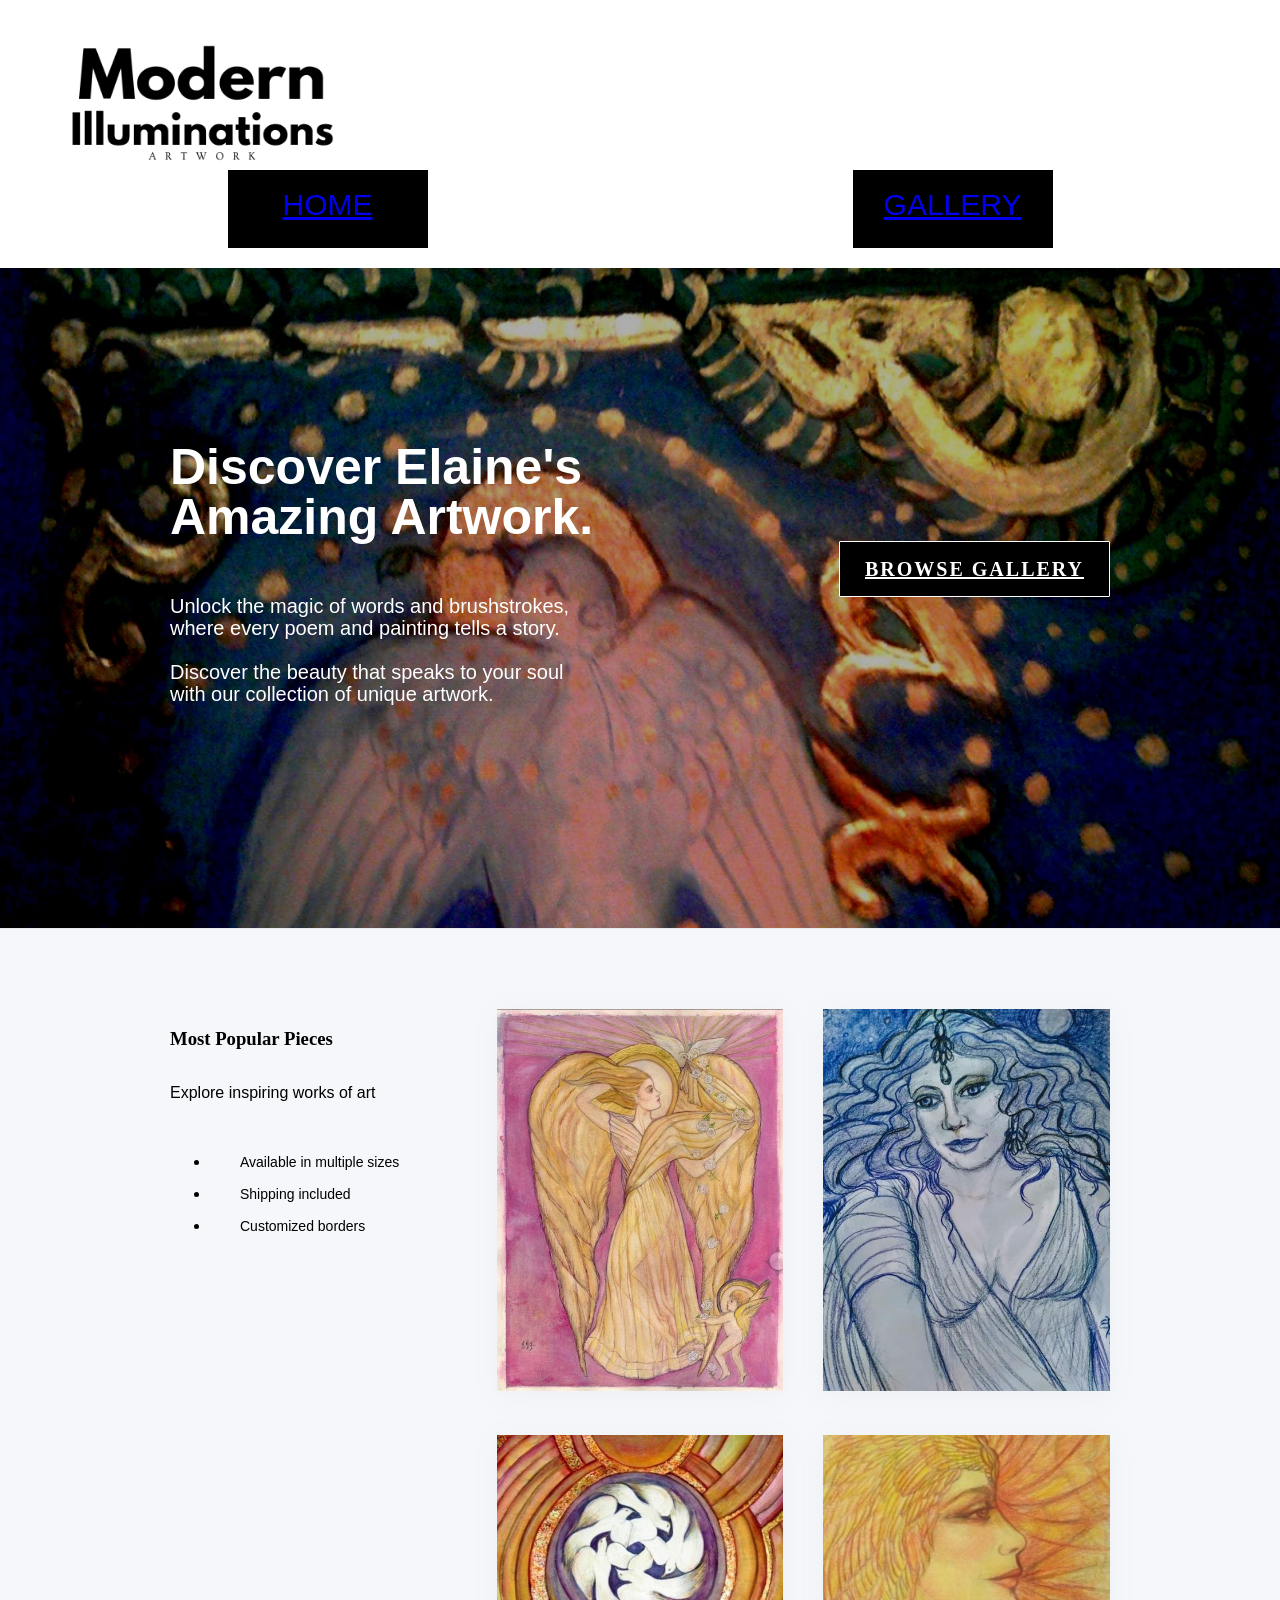
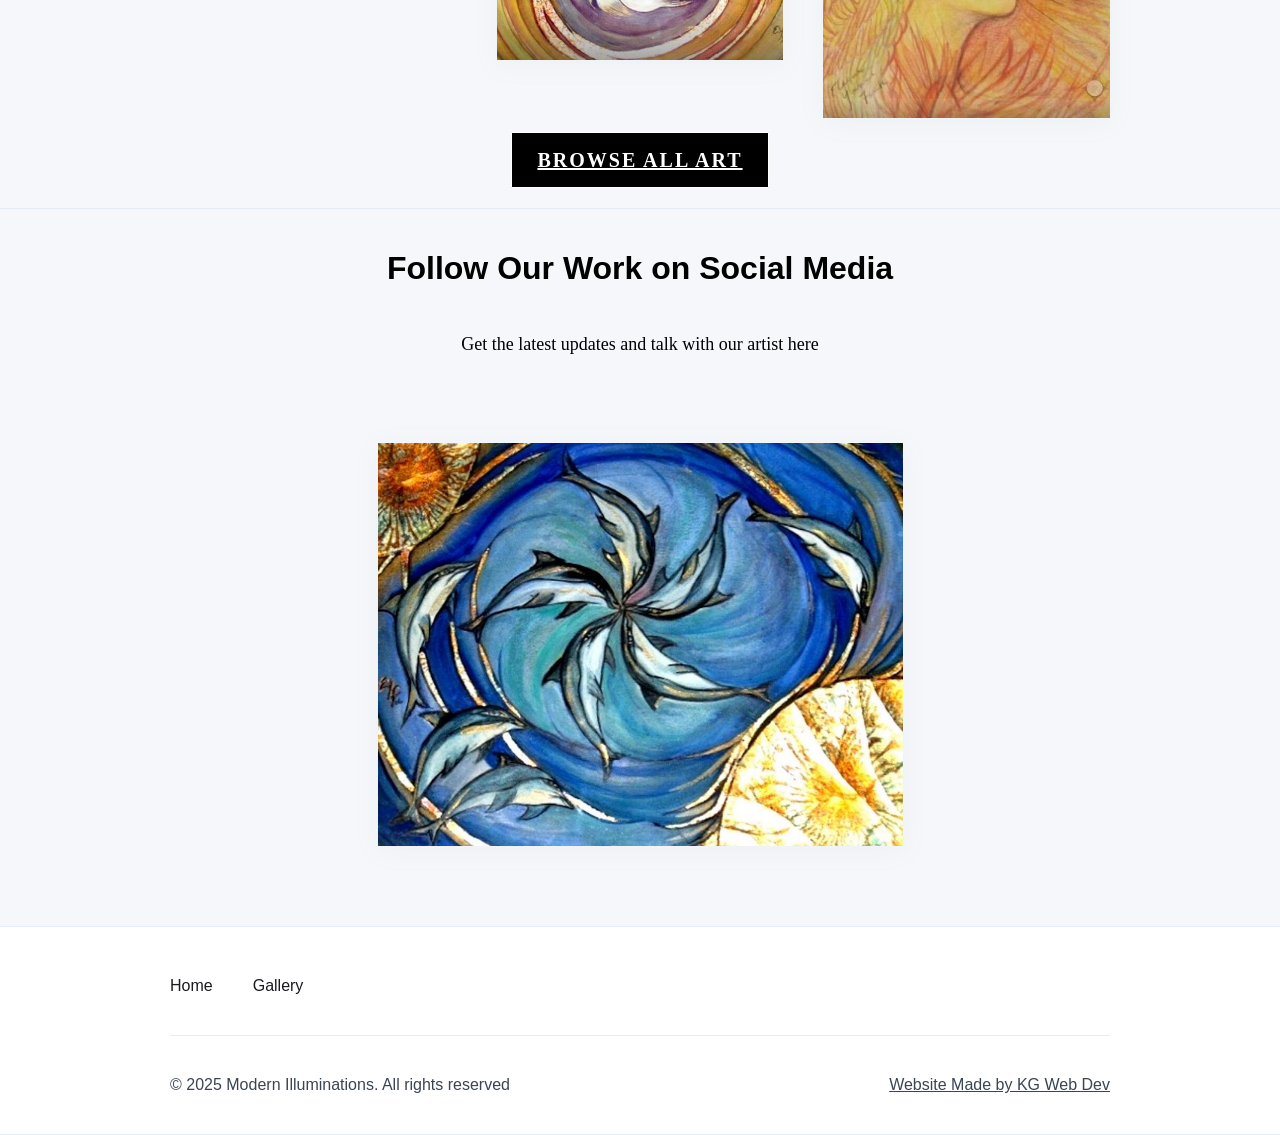
==== index.html @ e6716da7 "Add files via upload" ====
<!DOCTYPE html><!--  This site was created in Webflow. https://webflow.com  --><!--  Last Published: Wed Apr 30 2025 22:15:11 GMT+0000 (Coordinated Universal Time)  -->
<html data-wf-page="679d415a33c037f003a1733e" data-wf-site="679d415a33c037f003a17338">
<head>
  <meta charset="utf-8">
  <title>Modern Illuminations</title>
  <meta content="width=device-width, initial-scale=1" name="viewport">
  <meta content="Webflow" name="generator">
  <link href="css/normalize.css" rel="stylesheet" type="text/css">
  <link href="css/webflow.css" rel="stylesheet" type="text/css">
  <link href="css/modern-illuminations.webflow.css" rel="stylesheet" type="text/css">
  <link href="https://fonts.googleapis.com" rel="preconnect">
  <link href="https://fonts.gstatic.com" rel="preconnect" crossorigin="anonymous">
  <script src="https://ajax.googleapis.com/ajax/libs/webfont/1.6.26/webfont.js" type="text/javascript"></script>
  <script type="text/javascript">WebFont.load({  google: {    families: ["Oswald:200,300,400,500,600,700","Droid Sans:400,700","Bitter:400,700,400italic","PT Serif:400,400italic,700,700italic"]  }});</script>
  <script type="text/javascript">!function(o,c){var n=c.documentElement,t=" w-mod-";n.className+=t+"js",("ontouchstart"in o||o.DocumentTouch&&c instanceof DocumentTouch)&&(n.className+=t+"touch")}(window,document);</script>
  <link href="images/favicon.ico" rel="shortcut icon" type="image/x-icon">
  <link href="images/webclip.png" rel="apple-touch-icon">
</head>
<body>
  <div id="w-node-_6f5e83c8-d17c-0e50-66cd-30a5bbb8ff4d-03a1733e" class="w-layout-layout quick-stack-3 wf-layout-layout">
    <div class="w-layout-cell cell-2">
      <div class="div-block-3"><img width="117" loading="lazy" alt="" src="images/Logo.png" class="image-3"></div>
    </div>
    <div class="w-layout-cell cell-3">
      <a href="index.html" aria-current="page" class="button-2 w-button w--current">HOME</a>
      <a href="gallery.html" class="button-2 w-button">GALLERY</a>
    </div>
    <div class="w-layout-cell cell">
      <a href="https://www.facebook.com/ModernIlluminations/" class="link-block w-inline-block"><img src="https://uploads-ssl.webflow.com/62434fa732124a0fb112aab4/62434fa732124a705912aaeb_facebook%20big%20filled.svg" loading="lazy" width="78" alt="" class="image-55"></a>
      <a href="https://www.instagram.com/elyann32/" class="link-block w-inline-block"><img src="https://uploads-ssl.webflow.com/62434fa732124a0fb112aab4/62434fa732124a61f512aaed_instagram%20big.svg" loading="lazy" width="84" alt="" class="image-56"></a>
    </div>
  </div>
  <section class="hero-heading-left">
    <div class="container">
      <div class="hero-wrapper">
        <div class="hero-split">
          <h1 class="heading-12">Discover Elaine&#x27;s Amazing Artwork.</h1>
          <p class="margin-bottom-24px">Unlock the magic of words and brushstrokes, where every poem and painting tells a story.<br><br>Discover the beauty that speaks to your soul with our collection of unique artwork.</p>
        </div>
        <div class="hero-split">
          <a href="gallery.html" class="button-primary w-button">Browse Gallery</a>
        </div>
      </div>
    </div>
  </section>
  <section class="gallery-overview">
    <div class="container">
      <div class="gallery-wrapper">
        <div id="w-node-_474a9350-3643-f974-a1d4-cfd7fd1e53b4-03a1733e" class="gallery-block">
          <h3 class="heading-10">Most Popular Pieces</h3>
          <p>Explore inspiring works of art</p>
          <div class="gallery-features-block">
            <ul role="list" class="gallery-list w-list-unstyled">
              <li>
                <div class="gallery-feature">Available in multiple sizes</div>
              </li>
              <li>
                <div class="gallery-feature">Shipping included</div>
              </li>
              <li>
                <div class="gallery-feature">Customized borders</div>
              </li>
            </ul>
          </div>
        </div>
        <div id="w-node-_474a9350-3643-f974-a1d4-cfd7fd1e53c6-03a1733e" class="gallery-grid">
          <a href="gallery/angel-illumination.html" class="w-inline-block"><img src="images/angel-illumination.jpg" loading="lazy" id="w-node-_474a9350-3643-f974-a1d4-cfd7fd1e53c7-03a1733e" sizes="(max-width: 479px) 94vw, (max-width: 767px) 45vw, (max-width: 991px) 43vw, 29vw" alt="" srcset="images/angel-illumination-p-500.jpg 500w, images/angel-illumination.jpg 614w" class="gallery-image shadow-two"></a>
          <a href="gallery/birds-of-paradise.html" class="w-inline-block"><img src="images/birds-of-paradise.jpg" loading="lazy" id="w-node-_474a9350-3643-f974-a1d4-cfd7fd1e53c8-03a1733e" sizes="(max-width: 479px) 94vw, (max-width: 767px) 45vw, (max-width: 991px) 43vw, 29vw" alt="" srcset="images/birds-of-paradise-p-500.jpg 500w, images/birds-of-paradise.jpg 768w" class="gallery-image shadow-two"></a>
        </div>
        <div id="w-node-_474a9350-3643-f974-a1d4-cfd7fd1e53cb-03a1733e" class="gallery-grid">
          <a href="gallery/nyx-goddess-of-the-night.html" class="w-inline-block"><img src="images/nyx-goddess-of-the-night.jpg" loading="lazy" id="w-node-_474a9350-3643-f974-a1d4-cfd7fd1e53cc-03a1733e" sizes="(max-width: 479px) 94vw, (max-width: 767px) 45vw, (max-width: 991px) 43vw, 29vw" alt="" srcset="images/nyx-goddess-of-the-night-p-500.jpg 500w, images/nyx-goddess-of-the-night.jpg 576w" class="gallery-image shadow-two"></a>
          <a href="gallery/prismacolor-drawing.html" class="w-inline-block"><img src="images/prismacolor-drawing.jpg" loading="lazy" width="652.5" id="w-node-_474a9350-3643-f974-a1d4-cfd7fd1e53ce-03a1733e" alt="" srcset="images/prismacolor-drawing-p-500.jpg 500w, images/prismacolor-drawing.jpg 768w" sizes="(max-width: 479px) 94vw, (max-width: 767px) 45vw, (max-width: 991px) 43vw, 29vw" class="gallery-image shadow-two"></a>
        </div>
      </div>
    </div>
    <section class="section-6">
      <a href="gallery.html" class="button-primary w-button">Browse All art</a>
    </section>
  </section>
  <section class="hero-stack">
    <div class="container-3">
      <div class="hero-wrapper-two">
        <h1>Follow Our Work on Social Media</h1>
        <p class="margin-bottom-24px-6">Get the latest updates and talk with our artist here</p>
        <div class="div-block-54">
          <a href="https://www.facebook.com/ModernIlluminations/" class="link-block w-inline-block"><img src="https://uploads-ssl.webflow.com/62434fa732124a0fb112aab4/62434fa732124a705912aaeb_facebook%20big%20filled.svg" loading="lazy" width="78" alt="" class="image-55"></a>
          <a href="https://www.instagram.com/elyann32/" class="link-block w-inline-block"><img src="https://uploads-ssl.webflow.com/62434fa732124a0fb112aab4/62434fa732124a61f512aaed_instagram%20big.svg" loading="lazy" width="84" alt="" class="image-56"></a>
        </div><img src="images/dolphin-mandala.jpg" loading="lazy" sizes="(max-width: 479px) 66vw, (max-width: 767px) 67vw, (max-width: 991px) 65vw, 525px" srcset="images/dolphin-mandala-p-500.jpg 500w, images/dolphin-mandala.jpg 700w" alt="" class="hero-image shadow-two">
      </div>
    </div>
  </section>
  <section class="footer-subscribe">
    <div class="container">
      <div class="footer-wrapper-three">
        <div class="footer-block-three">
          <a href="index.html" aria-current="page" class="footer-link-three w--current">Home</a>
          <a href="gallery.html" class="footer-link-three">Gallery</a>
        </div>
        <div class="footer-social-block-three">
          <a href="https://www.facebook.com/ModernIlluminations/" class="footer-social-link-three w-inline-block"><img src="https://uploads-ssl.webflow.com/62434fa732124a0fb112aab4/62434fa732124a705912aaeb_facebook%20big%20filled.svg" loading="lazy" width="40" alt=""></a>
          <a href="https://www.instagram.com/elyann32/" class="footer-social-link-three w-inline-block"><img src="https://uploads-ssl.webflow.com/62434fa732124a0fb112aab4/62434fa732124a61f512aaed_instagram%20big.svg" loading="lazy" width="40" alt=""></a>
        </div>
      </div>
      <div class="footer-divider-two"></div>
      <div class="footer-bottom">
        <div class="footer-copyright">© 2025 Modern Illuminations. All rights reserved</div>
        <div class="footer-legal-block">
          <a href="https://kgwebdev.com/" class="footer-legal-link">Website Made by KG Web Dev</a>
        </div>
      </div>
    </div>
  </section>
  <script src="https://d3e54v103j8qbb.cloudfront.net/js/jquery-3.5.1.min.dc5e7f18c8.js?site=679d415a33c037f003a17338" type="text/javascript" integrity="sha256-9/aliU8dGd2tb6OSsuzixeV4y/faTqgFtohetphbbj0=" crossorigin="anonymous"></script>
  <script src="js/webflow.js" type="text/javascript"></script>
</body>
</html>
---- css/modern-illuminations.webflow.css ----
.w-layout-layout {
  grid-row-gap: 20px;
  grid-column-gap: 20px;
  grid-auto-columns: 1fr;
  justify-content: center;
  padding: 20px;
}

.w-layout-cell {
  flex-direction: column;
  justify-content: flex-start;
  align-items: flex-start;
  display: flex;
}

.div-block-3 {
  width: 100%;
  height: 150px;
}

.quick-stack-3 {
  background-color: #fff;
}

.link-block {
  grid-column-gap: 20px;
  grid-row-gap: 20px;
  justify-content: center;
  align-items: center;
  display: flex;
}

.cell {
  grid-column-gap: 12px;
  grid-row-gap: 12px;
  flex-flow: row;
  grid-template-rows: auto auto;
  grid-template-columns: 1fr 1fr;
  grid-auto-columns: 1fr;
  justify-content: center;
  align-items: center;
  display: flex;
}

.cell-3 {
  grid-column-gap: 10px;
  grid-row-gap: 10px;
  flex-flow: row;
  justify-content: space-around;
  align-items: center;
}

.button-2 {
  text-align: center;
  background-color: #000;
  width: 200px;
  height: 60px;
  padding-top: 18px;
  font-family: Oswald, sans-serif;
  font-size: 30px;
}

.image-3 {
  width: 350px;
}

.heading-8 {
  color: #000;
  padding-bottom: 5px;
  font-size: 25px;
  line-height: 25px;
  text-decoration: none;
}

.button {
  background-color: #7d94a8;
}

.button.w--current {
  text-align: center;
  background-color: #000;
  width: 200px;
  height: 60px;
  padding-top: 18px;
  font-family: Oswald, sans-serif;
  font-size: 30px;
}

.cell-2 {
  justify-content: flex-start;
  align-items: center;
}

.image-2 {
  width: 40px;
  height: 40px;
}

.footer-subscribe {
  border-bottom: 1px solid #e4ebf3;
  padding: 50px 30px 40px;
  position: relative;
}

.container {
  width: 100%;
  max-width: 940px;
  margin-left: auto;
  margin-right: auto;
}

.footer-form-two {
  background-color: #f5f7fa;
  margin-bottom: 40px;
  padding: 64px;
}

.footer-form-container-two {
  justify-content: space-between;
  align-items: center;
  display: flex;
}

.footer-form-title {
  font-size: 24px;
  line-height: 32px;
}

.footer-form-block-two {
  justify-content: flex-end;
  align-items: center;
  display: flex;
  position: relative;
}

.footer-form-input {
  border: 1px #000;
  width: 460px;
  height: 48px;
  margin-bottom: 0;
  padding: 12px 180px 12px 20px;
}

.footer-form-input::placeholder {
  color: #1a1b1fcc;
}

.button-primary {
  color: #fff;
  letter-spacing: 2px;
  text-transform: uppercase;
  background-color: #000;
  border: 1px solid #fff;
  border-radius: 1px;
  padding: 12px 25px;
  font-family: Palatino Linotype, Book Antiqua, Palatino, serif;
  font-size: 20px;
  font-weight: 700;
  line-height: 30px;
  transition: all .2s;
}

.button-primary:hover {
  color: #fff;
  background-color: #32343a;
}

.button-primary:active {
  background-color: #43464d;
}

.button-primary.footer-form-button {
  padding: 8px 18px;
  position: absolute;
  right: 8px;
}

.footer-wrapper-three {
  justify-content: space-between;
  align-items: center;
  display: flex;
}

.footer-block-three {
  justify-content: flex-start;
  align-items: center;
  margin-left: -20px;
  margin-right: -20px;
  display: flex;
}

.footer-link-three {
  color: #1a1b1f;
  margin-left: 20px;
  margin-right: 20px;
  text-decoration: none;
}

.footer-link-three:hover {
  color: #1a1b1fbf;
}

.footer-social-block-three {
  justify-content: flex-start;
  align-items: center;
  margin-left: -32px;
  display: flex;
}

.footer-social-link-three {
  margin-left: 32px;
}

.footer-divider-two {
  background-color: #e4ebf3;
  width: 100%;
  height: 1px;
  margin-top: 40px;
  margin-bottom: 40px;
}

.footer-bottom {
  justify-content: space-between;
  align-items: center;
  display: flex;
}

.footer-copyright {
  color: #3a4554;
}

.footer-legal-block {
  justify-content: flex-start;
  align-items: center;
  display: flex;
}

.footer-legal-link {
  color: #3a4554;
  margin-left: 24px;
}

.footer-legal-link:hover {
  color: #3a4554;
}

.hero-heading-left {
  -webkit-text-fill-color: inherit;
  background-color: #f5f7fa;
  background-image: url('../images/cover-2.jpg');
  background-position: 100% 0;
  background-size: cover;
  background-clip: border-box;
  border-bottom: 1px solid #e4ebf3;
  height: 500px;
  padding: 80px 30px;
  position: relative;
}

.hero-wrapper {
  justify-content: space-between;
  align-items: center;
  padding-top: 60px;
  display: flex;
}

.hero-split {
  flex-direction: column;
  justify-content: flex-start;
  align-items: flex-start;
  max-width: 46%;
  display: flex;
}

.margin-bottom-24px {
  color: #fff;
  margin-bottom: 24px;
  font-family: Droid Sans, sans-serif;
  font-size: 20px;
  font-weight: 400;
  line-height: 22px;
}

.shadow-two {
  box-shadow: 0 4px 24px #96a3b514;
}

.gallery-overview {
  background-color: #f5f7fa;
  border-bottom: 1px solid #e4ebf3;
  padding: 80px 30px 20px;
  position: relative;
}

.gallery-wrapper {
  grid-column-gap: 40px;
  grid-row-gap: 40px;
  grid-template-rows: auto;
  grid-template-columns: 1fr 1fr 1fr;
  grid-auto-columns: 1fr;
  align-items: start;
  display: grid;
}

.gallery-block {
  flex-direction: column;
  justify-content: flex-start;
  align-items: flex-start;
  display: flex;
}

.gallery-features-block {
  margin-top: 16px;
  margin-bottom: 24px;
}

.gallery-feature {
  background-image: url('../images/');
  background-position: 0%;
  background-repeat: no-repeat;
  background-size: 20px;
  margin-bottom: 8px;
  padding-left: 30px;
  font-size: 14px;
  line-height: 24px;
}

.gallery-grid {
  grid-row-gap: 40px;
  grid-template-rows: auto auto;
  grid-template-columns: 1fr;
  grid-auto-columns: 1fr;
  display: grid;
}

.gallery-image {
  width: 100%;
}

.nav-button-wrapper {
  margin-left: 120px;
}

.hero-wrapper-3 {
  justify-content: space-between;
  align-items: flex-start;
  display: flex;
}

.margin-bottom-24px-5 {
  margin-bottom: 24px;
  font-size: 17px;
  line-height: 21px;
}

.hero-split-3 {
  flex-direction: column;
  justify-content: flex-start;
  align-items: flex-start;
  max-width: 46%;
  display: flex;
}

.button-primary-3 {
  color: #fff;
  letter-spacing: 2px;
  text-transform: uppercase;
  background-color: #1a1b1f;
  padding: 12px 25px;
  font-size: 12px;
  line-height: 20px;
  transition: all .2s;
}

.button-primary-3:hover {
  color: #fff;
  background-color: #32343a;
}

.button-primary-3:active {
  background-color: #43464d;
}

.centered-heading {
  text-align: center;
  margin-bottom: 16px;
}

.centered-heading.margin-bottom-32px {
  margin-top: 0;
  margin-bottom: 32px;
  font-family: system-ui, -apple-system, BlinkMacSystemFont, Segoe UI, Roboto, Oxygen, Ubuntu, Cantarell, Fira Sans, Droid Sans, Helvetica Neue, sans-serif;
  font-size: 40px;
  font-weight: 700;
  line-height: 40px;
}

.navbar-no-shadow-container {
  z-index: 5;
  background-color: #0000;
  width: 100%;
  max-width: 1140px;
  margin-left: auto;
  margin-right: auto;
  padding: 20px;
}

.image-54 {
  padding-right: 15px;
}

.container-2 {
  width: 100%;
  max-width: 940px;
  margin-left: auto;
  margin-right: auto;
}

.hero-heading-left-2 {
  background-color: #f5f7fa;
  border-bottom: 1px solid #e4ebf3;
  padding: 60px 30px 140px;
  position: relative;
}

.hero-split-2 {
  text-align: left;
  flex-direction: column;
  justify-content: center;
  align-items: flex-start;
  max-width: 46%;
  display: flex;
}

.footer-dark {
  color: #fff;
  background-color: #000;
  background-image: url('../images/obsidian.png');
  background-position: 0 0;
  background-size: auto;
  border-bottom: 1px solid #e4ebf3;
  padding: 50px 30px 15px;
  position: relative;
}

.slider {
  width: 530px;
}

.footer-content {
  grid-column-gap: 70px;
  grid-row-gap: 40px;
  grid-template-rows: auto;
  grid-template-columns: auto auto 1fr;
  grid-auto-columns: 1fr;
  display: grid;
}

.section-5 {
  position: static;
}

.div-block-53 {
  grid-column-gap: 5px;
  grid-row-gap: 5px;
  display: flex;
}

.heading-5 {
  font-family: Bitter, serif;
}

.footer-wrapper {
  justify-content: space-between;
  align-items: flex-start;
  max-width: 1100px;
  margin-left: auto;
  margin-right: auto;
  display: flex;
}

.footer-block {
  grid-column-gap: 0px;
  grid-row-gap: 0px;
  color: #fff;
  flex-direction: column;
  justify-content: flex-start;
  align-items: flex-start;
  padding-left: 20px;
  display: flex;
}

.image-52 {
  width: 60px;
}

.section-2 {
  grid-column-gap: 80px;
  grid-row-gap: 80px;
  justify-content: center;
  align-items: center;
  margin-top: 0;
  padding-top: 40px;
  padding-bottom: 20px;
  display: flex;
}

.container-regular {
  width: 100%;
  max-width: 1260px;
  min-height: 30px;
  margin-left: auto;
  margin-right: auto;
}

.footer-copyright-center {
  text-align: center;
  font-size: 14px;
  line-height: 16px;
}

.margin-bottom-24px-2 {
  margin-bottom: 24px;
  padding-top: 40px;
  font-size: 16px;
  line-height: 22px;
}

.navbar-wrapper {
  justify-content: space-between;
  align-items: center;
  display: flex;
}

.hero-heading-center {
  background-color: #f1eded;
  border-bottom: 1px solid #e4ebf3;
  padding: 28px 30px 20px;
  position: relative;
}

.nav-menu {
  grid-column-gap: 38px;
  grid-row-gap: 38px;
  flex-flow: row;
  justify-content: space-between;
  align-items: center;
  margin-bottom: 0;
  padding-bottom: 0;
  padding-left: 0;
  display: flex;
}

.nav-link {
  color: #1a1b1f;
  text-align: left;
  letter-spacing: .25px;
  margin-left: 5px;
  margin-right: 5px;
  padding: 5px 10px;
  font-size: 20px;
  line-height: 20px;
  text-decoration: none;
}

.nav-link:hover {
  color: #1a1b1fbf;
}

.nav-link:focus-visible, .nav-link[data-wf-focus-visible] {
  outline-offset: 0px;
  color: #0050bd;
  border-radius: 4px;
  outline: 2px solid #0050bd;
}

.title-small {
  letter-spacing: 1px;
  text-transform: uppercase;
  margin-bottom: 12px;
  font-size: 14px;
  font-weight: 700;
  line-height: 16px;
}

.footer-divider {
  background-color: #e4ebf3;
  width: 100%;
  height: 1px;
  margin-top: 70px;
  margin-bottom: 15px;
}

.shadow-two-3 {
  box-shadow: 0 4px 24px #96a3b514;
}

.button-primary-2 {
  color: #fff;
  text-align: center;
  letter-spacing: 2px;
  text-transform: uppercase;
  background-color: #1a1b1f;
  width: 240px;
  padding: 12px 25px;
  font-family: PT Serif, serif;
  font-size: 14px;
  font-weight: 700;
  line-height: 20px;
  transition: all .2s;
}

.button-primary-2:hover {
  color: #fff;
  background-color: #32343a;
}

.button-primary-2:active {
  background-color: #43464d;
}

.image {
  width: 100%;
  height: 100%;
}

.footer-link {
  color: #fff;
  margin-top: 12px;
  margin-bottom: 6px;
  font-size: 14px;
  line-height: 16px;
  text-decoration: underline;
}

.footer-link:hover {
  color: #1a1b1fbf;
}

.image-55, .image-56 {
  width: 70px;
}

.hero-stack {
  background-color: #f5f7fa;
  border-bottom: 1px solid #e4ebf3;
  padding: 20px 30px 80px;
  position: relative;
}

.container-3 {
  width: 100%;
  max-width: 940px;
  margin-left: auto;
  margin-right: auto;
}

.hero-wrapper-two {
  grid-column-gap: 7px;
  grid-row-gap: 7px;
  text-align: center;
  flex-direction: column;
  justify-content: flex-start;
  align-items: center;
  max-width: 750px;
  margin-left: auto;
  margin-right: auto;
  display: flex;
}

.margin-bottom-24px-6 {
  margin-bottom: 24px;
  font-family: Bitter, serif;
  font-size: 18px;
}

.button-primary-4 {
  color: #fff;
  letter-spacing: 2px;
  text-transform: uppercase;
  background-color: #1a1b1f;
  padding: 12px 25px;
  font-size: 12px;
  line-height: 20px;
  transition: all .2s;
}

.button-primary-4:hover {
  color: #fff;
  background-color: #32343a;
}

.button-primary-4:active {
  background-color: #43464d;
}

.hero-image {
  width: 100%;
  margin-top: 50px;
}

.hero-image.shadow-two {
  width: 70%;
}

.div-block-54 {
  grid-column-gap: 40px;
  grid-row-gap: 40px;
  display: flex;
}

.gallery-overview-2 {
  background-color: #f5f7fa;
  border-bottom: 1px solid #e4ebf3;
  padding: 80px 30px;
  position: relative;
}

.gallery-wrapper-2 {
  grid-column-gap: 40px;
  grid-row-gap: 40px;
  grid-template-rows: auto;
  grid-template-columns: 1fr 1fr 1fr;
  grid-auto-columns: 1fr;
  align-items: start;
  display: grid;
}

.gallery-block-2 {
  flex-direction: column;
  justify-content: flex-start;
  align-items: flex-start;
  display: flex;
}

.gallery-features-block-2 {
  margin-top: 16px;
  margin-bottom: 24px;
}

.gallery-feature-2 {
  background-image: url('../images/');
  background-position: 0%;
  background-repeat: no-repeat;
  background-size: 20px;
  margin-bottom: 8px;
  padding-left: 30px;
  font-size: 14px;
  line-height: 24px;
}

.gallery-grid-2 {
  grid-row-gap: 40px;
  grid-template-rows: auto auto;
  grid-template-columns: 1fr;
  grid-auto-columns: 1fr;
  display: grid;
}

.gallery-image-2 {
  width: 100%;
}

.heading-9 {
  text-align: center;
  background-color: #f5f7fa;
  margin-top: 20px;
  margin-bottom: 0;
  padding-top: 20px;
  font-family: Bitter, serif;
}

.heading-10 {
  font-family: Palatino Linotype, Book Antiqua, Palatino, serif;
  font-weight: 700;
}

.heading-11 {
  outline-offset: 0px;
  color: #000;
  text-align: center;
  text-transform: none;
  border: 1px #000;
  outline: 3px #000;
  margin-top: 0;
  margin-bottom: 0;
  font-family: Bitter, serif;
  font-size: 24px;
  font-style: normal;
  font-weight: 400;
  text-decoration: none;
}

.link-block-2 {
  color: #000;
  text-decoration: none;
}

.link-block-3, .link-block-4, .link-block-5, .link-block-6, .link-block-7, .link-block-8, .link-block-9, .link-block-10, .link-block-11 {
  text-decoration: none;
}

.margin-bottom-24px-7 {
  margin-bottom: 24px;
}

.heading-12 {
  color: #fff;
  font-size: 50px;
  line-height: 50px;
}

.section-6 {
  justify-content: center;
  align-items: center;
  margin-top: 10px;
  display: flex;
}

@media screen and (max-width: 991px) {
  .div-block-3 {
    width: 100%;
    height: 80px;
  }

  .link-block {
    grid-column-gap: 2px;
    grid-row-gap: 2px;
  }

  .cell-3 {
    grid-column-gap: 24px;
    grid-row-gap: 24px;
  }

  .button-2 {
    width: 150px;
    height: 40px;
    padding-top: 10px;
    font-size: 20px;
  }

  .image-3 {
    width: 100%;
  }

  .heading-8 {
    font-size: 15px;
    line-height: 15px;
  }

  .button.w--current {
    width: 150px;
    height: 40px;
    padding-top: 10px;
    font-size: 20px;
  }

  .image-2 {
    width: 35px;
    height: 35px;
  }

  .container {
    max-width: 728px;
  }

  .footer-form-two {
    padding: 40px;
  }

  .footer-form-title {
    margin-right: 15px;
  }

  .footer-form-input {
    width: 400px;
    padding-right: 180px;
  }

  .footer-wrapper-three {
    flex-direction: column;
    justify-content: flex-start;
    align-items: flex-start;
  }

  .footer-social-block-three {
    margin-top: 40px;
  }

  .hero-wrapper {
    flex-direction: column;
    justify-content: flex-start;
    align-items: flex-start;
    margin-bottom: -40px;
  }

  .hero-split {
    max-width: 100%;
    margin-bottom: 40px;
  }

  .gallery-wrapper {
    grid-template-columns: 1fr 1fr;
  }

  .nav-button-wrapper {
    width: 100%;
    margin-left: 0;
  }

  .hero-wrapper-3 {
    flex-direction: column;
    justify-content: flex-start;
    align-items: flex-start;
    margin-bottom: -40px;
  }

  .hero-split-3 {
    max-width: 100%;
    margin-bottom: 40px;
  }

  .container-2 {
    max-width: 728px;
  }

  .hero-split-2 {
    max-width: 100%;
    margin-bottom: 40px;
  }

  .footer-content {
    grid-column-gap: 60px;
  }

  .nav-menu {
    background-color: #fff;
    flex-wrap: wrap;
    justify-content: space-around;
    align-items: center;
    padding-left: 0;
    display: flex;
  }

  .nav-menu-wrapper {
    background-color: #0000;
  }

  .menu-button {
    padding: 12px;
  }

  .menu-button.w--open {
    color: #fff;
    background-color: #a6b1bf;
  }

  .nav-link {
    padding-left: 5px;
    padding-right: 5px;
  }

  .image-55, .image-56 {
    width: 50px;
  }

  .container-3 {
    max-width: 728px;
  }

  .gallery-wrapper-2 {
    grid-template-columns: 1fr 1fr;
  }
}

@media screen and (max-width: 767px) {
  .button-2 {
    width: 100px;
    height: 35px;
    padding-top: 8px;
    font-size: 16px;
  }

  .heading-8 {
    font-size: 14px;
  }

  .button.w--current {
    width: 100px;
    height: 35px;
    padding-top: 8px;
    font-size: 16px;
  }

  .image-2 {
    width: 30px;
    height: 30px;
  }

  .footer-subscribe {
    padding-left: 15px;
    padding-right: 15px;
  }

  .footer-form-container-two {
    flex-direction: column;
    justify-content: flex-start;
    align-items: flex-start;
  }

  .footer-form-title {
    margin-right: 0;
  }

  .footer-form-block-two {
    width: 100%;
    margin-top: 20px;
  }

  .footer-form-input {
    width: 100%;
  }

  .footer-block-three {
    flex-flow: column wrap;
    justify-content: flex-start;
    align-items: flex-start;
  }

  .footer-link-three {
    margin-bottom: 10px;
  }

  .footer-social-block-three {
    margin-top: 10px;
  }

  .footer-bottom {
    flex-direction: column;
    justify-content: flex-start;
    align-items: flex-start;
  }

  .footer-copyright {
    font-size: 14px;
    line-height: 20px;
  }

  .footer-legal-block {
    margin-top: 15px;
    margin-left: -24px;
  }

  .footer-legal-link {
    font-size: 14px;
    line-height: 20px;
  }

  .hero-heading-left, .gallery-overview, .hero-heading-left-2 {
    padding: 60px 15px;
  }

  .navbar-brand {
    padding-left: 0;
  }

  .footer-dark {
    padding-left: 15px;
    padding-right: 15px;
  }

  .footer-content {
    grid-template-columns: 1fr;
    margin-top: 40px;
  }

  .footer-wrapper {
    text-align: left;
    flex-direction: column;
    align-items: center;
  }

  .footer-block {
    align-items: center;
  }

  .hero-heading-center {
    padding: 60px 15px;
  }

  .nav-menu {
    flex-direction: column;
    padding-bottom: 30px;
    padding-left: 0;
  }

  .nav-link {
    padding-top: 10px;
    padding-bottom: 10px;
    display: inline-block;
  }

  .footer-divider {
    margin-top: 60px;
  }

  .footer-link:hover {
    color: #1a1b1fbf;
  }

  .mobile-margin-top-10 {
    margin-top: 10px;
  }

  .image-55, .image-56 {
    width: 35px;
  }

  .hero-stack, .gallery-overview-2 {
    padding: 60px 15px;
  }
}

@media screen and (max-width: 479px) {
  .div-block-3 {
    width: 70px;
    height: 50px;
  }

  .quick-stack-3 {
    grid-column-gap: 8px;
    grid-row-gap: 8px;
  }

  .cell-3 {
    grid-column-gap: 7px;
    grid-row-gap: 7px;
  }

  .button-2 {
    width: 60px;
    height: 30px;
    padding-top: 5px;
    padding-left: 0;
    padding-right: 0;
    font-size: 11px;
  }

  .image-3 {
    min-width: 55px;
  }

  .heading-8 {
    font-size: 10px;
    line-height: 12px;
  }

  .button.w--current {
    width: 60px;
    padding-left: 0;
    padding-right: 0;
    font-size: 11px;
  }

  .cell-2 {
    justify-content: center;
    align-items: center;
  }

  .image-2 {
    width: 25px;
    height: 25px;
  }

  .container {
    max-width: none;
  }

  .footer-form-two {
    padding: 20px;
  }

  .footer-form-block-two {
    flex-direction: column;
    justify-content: flex-start;
    align-items: flex-start;
  }

  .footer-form-input {
    margin-bottom: 10px;
    padding-right: 20px;
  }

  .button-primary.footer-form-button {
    position: relative;
    right: 0;
  }

  .footer-bottom {
    flex-direction: column;
    justify-content: flex-start;
    align-items: flex-start;
  }

  .gallery-wrapper {
    grid-template-columns: 1fr;
  }

  .nav-button-wrapper {
    width: auto;
  }

  .centered-heading {
    margin-bottom: 24px;
  }

  .centered-heading.margin-bottom-32px {
    margin-top: -45px;
    line-height: 60px;
  }

  .container-2 {
    max-width: none;
  }

  .hero-split-2 {
    margin-bottom: 20px;
  }

  .slider {
    width: 100%;
    height: 300px;
  }

  .section-2 {
    grid-column-gap: 0px;
    grid-row-gap: 0px;
  }

  .margin-bottom-24px-2 {
    padding-top: 0;
  }

  .nav-menu {
    flex-direction: column;
  }

  .button-primary-2 {
    border: 1px solid #fff;
    border-radius: 2px;
  }

  .image-55, .image-56 {
    width: 25px;
  }

  .container-3 {
    max-width: none;
  }

  .gallery-wrapper-2 {
    grid-template-columns: 1fr;
  }
}

#w-node-_6f5e83c8-d17c-0e50-66cd-30a5bbb8ff4d-03a1733e {
  grid-template-rows: auto;
  grid-template-columns: 1fr 1fr 1fr;
}

#w-node-_474a9350-3643-f974-a1d4-cfd7fd1e53b4-03a1733e, #w-node-_474a9350-3643-f974-a1d4-cfd7fd1e53c6-03a1733e, #w-node-_474a9350-3643-f974-a1d4-cfd7fd1e53c7-03a1733e, #w-node-_474a9350-3643-f974-a1d4-cfd7fd1e53c8-03a1733e, #w-node-_474a9350-3643-f974-a1d4-cfd7fd1e53cb-03a1733e, #w-node-_474a9350-3643-f974-a1d4-cfd7fd1e53cc-03a1733e, #w-node-_474a9350-3643-f974-a1d4-cfd7fd1e53ce-03a1733e {
  grid-area: span 1 / span 1 / span 1 / span 1;
}

#w-node-_181339e2-6674-f2f0-fe5e-adaaea52c80a-c1030882 {
  grid-template-rows: auto;
  grid-template-columns: 1fr 1fr 1fr;
}

#w-node-_6bab2d2f-9a87-96aa-9ff0-c4c6b9ea545d-c1030882, #w-node-_6bab2d2f-9a87-96aa-9ff0-c4c6b9ea546f-c1030882, #w-node-_6bab2d2f-9a87-96aa-9ff0-c4c6b9ea5470-c1030882, #w-node-_44e2581d-65ae-21ec-3301-9c4c3680d209-c1030882, #w-node-b36da6e1-42f1-380c-30e3-9f6f62b7ecc7-c1030882, #w-node-_0faacead-725a-99bb-0405-a01c86b39c56-c1030882, #w-node-_6c9ea131-7a5d-78bd-aba6-e8e92404c2fc-c1030882, #w-node-_6bab2d2f-9a87-96aa-9ff0-c4c6b9ea5474-c1030882, #w-node-_901c94dc-838b-98a2-5498-364384e09362-c1030882, #w-node-ffd114fb-c5ac-a43b-0005-3e7fe103b614-c1030882, #w-node-e69cb1b2-c0c2-6993-bab5-4e574f79b548-c1030882, #w-node-d17bf98b-0c58-3d94-35bd-062cd5742460-c1030882, #w-node-ebd74f09-b32f-ea29-4203-348b823e40d7-c1030882 {
  grid-area: span 1 / span 1 / span 1 / span 1;
}

#w-node-d66f37de-f495-6f1f-bb50-61bcca40da9f-b0fab592, #w-node-d66f37de-f495-6f1f-bb50-61bcca40da9f-a6c1663f, #w-node-d66f37de-f495-6f1f-bb50-61bcca40da9f-48195f12, #w-node-d66f37de-f495-6f1f-bb50-61bcca40da9f-49d85938, #w-node-d66f37de-f495-6f1f-bb50-61bcca40da9f-05d033b9, #w-node-d66f37de-f495-6f1f-bb50-61bcca40da9f-481af6aa, #w-node-d66f37de-f495-6f1f-bb50-61bcca40da9f-b2db90e8, #w-node-d66f37de-f495-6f1f-bb50-61bcca40da9f-b2dbf1a8, #w-node-d66f37de-f495-6f1f-bb50-61bcca40da9f-402a4b7a, #w-node-d66f37de-f495-6f1f-bb50-61bcca40da9f-28496390, #w-node-d66f37de-f495-6f1f-bb50-61bcca40da9f-5ded52b4 {
  grid-template-rows: auto;
  grid-template-columns: 1fr 1fr 1fr;
}

@media screen and (max-width: 991px) {
  #w-node-_474a9350-3643-f974-a1d4-cfd7fd1e53b4-03a1733e, #w-node-_6bab2d2f-9a87-96aa-9ff0-c4c6b9ea545d-c1030882 {
    grid-area: span 1 / span 2 / span 1 / span 2;
  }
}

@media screen and (max-width: 479px) {
  #w-node-_6f5e83c8-d17c-0e50-66cd-30a5bbb8ff4d-03a1733e {
    grid-template-rows: auto;
    grid-template-columns: 1fr 1fr 1fr;
  }

  #w-node-_474a9350-3643-f974-a1d4-cfd7fd1e53b4-03a1733e {
    grid-area: span 1 / span 1 / span 1 / span 1;
  }

  #w-node-_181339e2-6674-f2f0-fe5e-adaaea52c80a-c1030882 {
    grid-template-rows: auto;
    grid-template-columns: 1fr 1fr 1fr;
  }

  #w-node-_6bab2d2f-9a87-96aa-9ff0-c4c6b9ea545d-c1030882 {
    grid-area: span 1 / span 1 / span 1 / span 1;
  }

  #w-node-d66f37de-f495-6f1f-bb50-61bcca40da9f-b0fab592, #w-node-d66f37de-f495-6f1f-bb50-61bcca40da9f-a6c1663f, #w-node-d66f37de-f495-6f1f-bb50-61bcca40da9f-48195f12, #w-node-d66f37de-f495-6f1f-bb50-61bcca40da9f-49d85938, #w-node-d66f37de-f495-6f1f-bb50-61bcca40da9f-05d033b9, #w-node-d66f37de-f495-6f1f-bb50-61bcca40da9f-481af6aa, #w-node-d66f37de-f495-6f1f-bb50-61bcca40da9f-b2db90e8, #w-node-d66f37de-f495-6f1f-bb50-61bcca40da9f-b2dbf1a8, #w-node-d66f37de-f495-6f1f-bb50-61bcca40da9f-402a4b7a, #w-node-d66f37de-f495-6f1f-bb50-61bcca40da9f-28496390, #w-node-d66f37de-f495-6f1f-bb50-61bcca40da9f-5ded52b4 {
    grid-template-rows: auto;
    grid-template-columns: 1fr 1fr 1fr;
  }
}
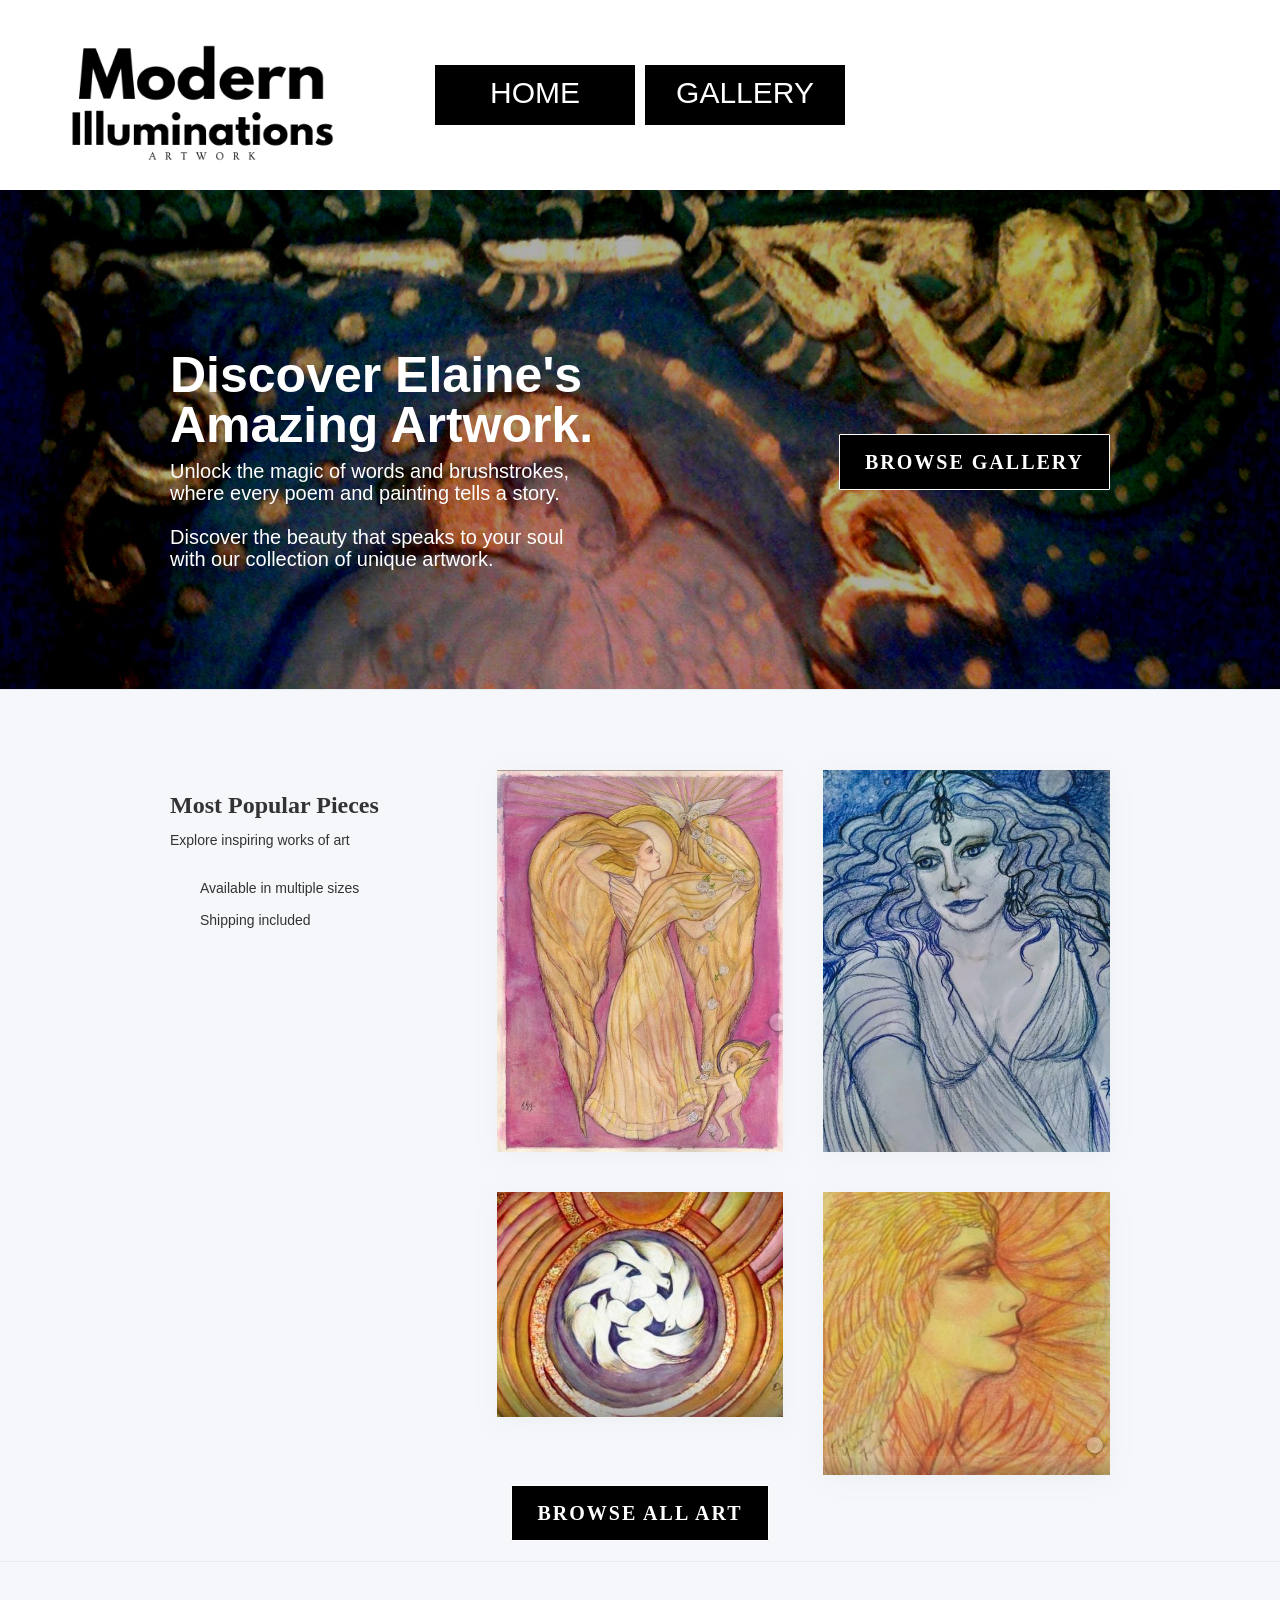
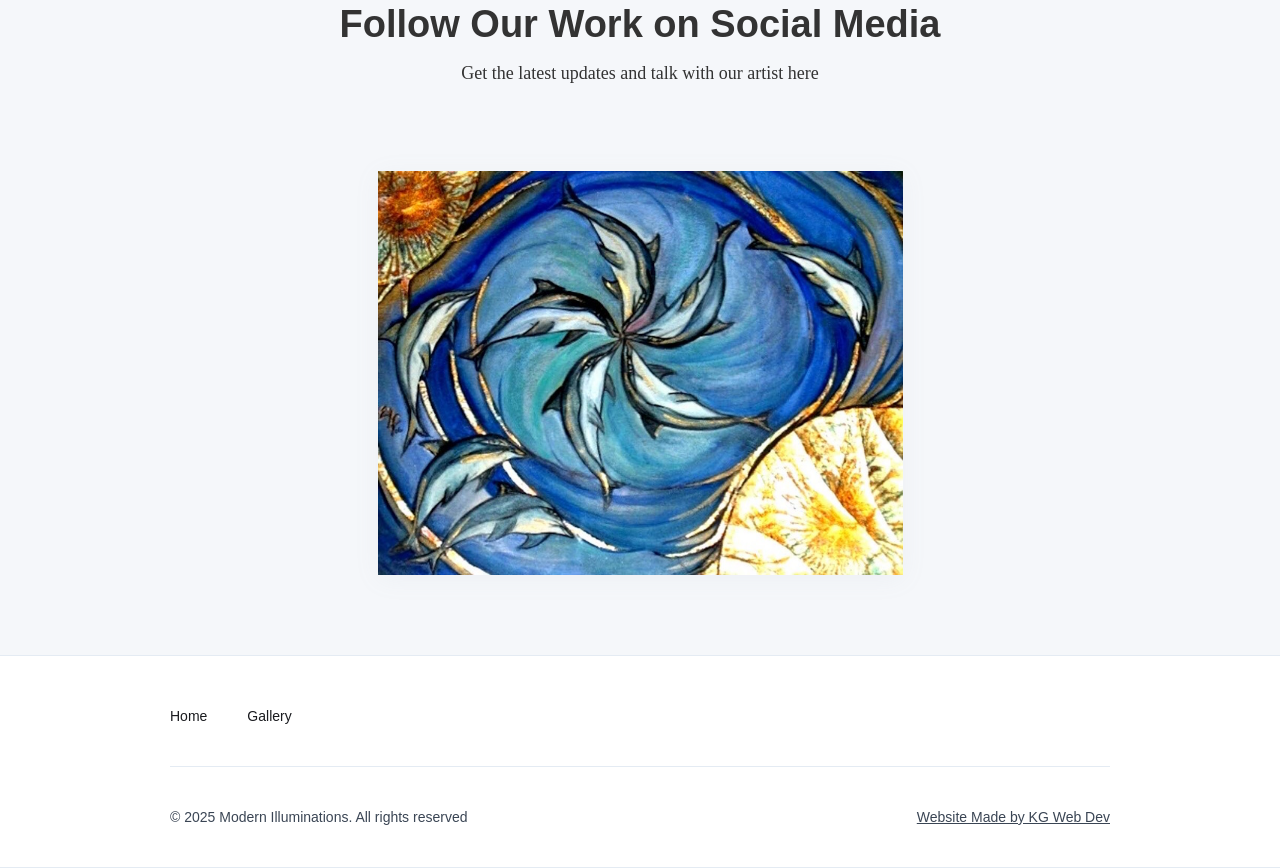
==== commit 9870d87a: "Add files via upload" ====
--- a/index.html
+++ b/index.html
@@ -1,4 +1,4 @@
-<!DOCTYPE html><!--  This site was created in Webflow. https://webflow.com  --><!--  Last Published: Wed Apr 30 2025 22:15:11 GMT+0000 (Coordinated Universal Time)  -->
+<!DOCTYPE html><!--  This site was created in Webflow. https://webflow.com  --><!--  Last Published: Wed May 06 2026 16:56:01 GMT+0000 (Coordinated Universal Time)  -->
 <html data-wf-page="679d415a33c037f003a1733e" data-wf-site="679d415a33c037f003a17338">
 <head>
   <meta charset="utf-8">
@@ -58,7 +58,7 @@
                 <div class="gallery-feature">Shipping included</div>
               </li>
               <li>
-                <div class="gallery-feature">Customized borders</div>
+                <div class="gallery-feature"></div>
               </li>
             </ul>
           </div>
--- a/css/webflow.css
+++ b/css/webflow.css
@@ -0,0 +1,1805 @@
+@font-face {
+  font-family: 'webflow-icons';
+  src: url("[data-uri]") format('truetype');
+  font-weight: normal;
+  font-style: normal;
+}
+[class^="w-icon-"],
+[class*=" w-icon-"] {
+  /* use !important to prevent issues with browser extensions that change fonts */
+  font-family: 'webflow-icons' !important;
+  speak: none;
+  font-style: normal;
+  font-weight: normal;
+  font-variant: normal;
+  text-transform: none;
+  line-height: 1;
+  /* Better Font Rendering =========== */
+  -webkit-font-smoothing: antialiased;
+  -moz-osx-font-smoothing: grayscale;
+}
+.w-icon-slider-right:before {
+  content: "\e600";
+}
+.w-icon-slider-left:before {
+  content: "\e601";
+}
+.w-icon-nav-menu:before {
+  content: "\e602";
+}
+.w-icon-arrow-down:before,
+.w-icon-dropdown-toggle:before {
+  content: "\e603";
+}
+.w-icon-file-upload-remove:before {
+  content: "\e900";
+}
+.w-icon-file-upload-icon:before {
+  content: "\e903";
+}
+* {
+  -webkit-box-sizing: border-box;
+  -moz-box-sizing: border-box;
+  box-sizing: border-box;
+}
+html {
+  height: 100%;
+}
+body {
+  margin: 0;
+  min-height: 100%;
+  background-color: #fff;
+  font-family: Arial, sans-serif;
+  font-size: 14px;
+  line-height: 20px;
+  color: #333;
+}
+img {
+  max-width: 100%;
+  vertical-align: middle;
+  display: inline-block;
+}
+html.w-mod-touch * {
+  background-attachment: scroll !important;
+}
+.w-block {
+  display: block;
+}
+.w-inline-block {
+  max-width: 100%;
+  display: inline-block;
+}
+.w-clearfix:before,
+.w-clearfix:after {
+  content: " ";
+  display: table;
+  grid-column-start: 1;
+  grid-row-start: 1;
+  grid-column-end: 2;
+  grid-row-end: 2;
+}
+.w-clearfix:after {
+  clear: both;
+}
+.w-hidden {
+  display: none;
+}
+.w-button {
+  display: inline-block;
+  padding: 9px 15px;
+  background-color: #3898EC;
+  color: white;
+  border: 0;
+  line-height: inherit;
+  text-decoration: none;
+  cursor: pointer;
+  border-radius: 0;
+}
+input.w-button {
+  -webkit-appearance: button;
+}
+html[data-w-dynpage] [data-w-cloak] {
+  color: transparent !important;
+}
+.w-code-block {
+  margin: unset;
+}
+pre.w-code-block code {
+  all: inherit;
+}
+pre.w-code-block code > span {
+  display: block !important;
+}
+.w-optimization {
+  display: contents;
+}
+.w-webflow-badge,
+.w-webflow-badge > img {
+  box-sizing: unset;
+  width: unset;
+  height: unset;
+  max-height: unset;
+  max-width: unset;
+  min-height: unset;
+  min-width: unset;
+  margin: unset;
+  padding: unset;
+  float: unset;
+  clear: unset;
+  border: unset;
+  border-radius: unset;
+  background: unset;
+  background-image: unset;
+  background-position: unset;
+  background-size: unset;
+  background-repeat: unset;
+  background-origin: unset;
+  background-clip: unset;
+  background-attachment: unset;
+  background-color: unset;
+  box-shadow: unset;
+  transform: unset;
+  transition: unset;
+  direction: unset;
+  font-family: unset;
+  font-weight: unset;
+  color: unset;
+  font-size: unset;
+  line-height: unset;
+  font-style: unset;
+  font-variant: unset;
+  text-align: unset;
+  letter-spacing: unset;
+  text-decoration: unset;
+  text-indent: unset;
+  text-transform: unset;
+  list-style-type: unset;
+  text-shadow: unset;
+  vertical-align: unset;
+  cursor: unset;
+  white-space: unset;
+  word-break: unset;
+  word-spacing: unset;
+  word-wrap: unset;
+}
+.w-webflow-badge {
+  position: fixed !important;
+  display: inline-block !important;
+  visibility: visible !important;
+  opacity: 1 !important;
+  z-index: 2147483647 !important;
+  top: auto !important;
+  right: 12px !important;
+  bottom: 12px !important;
+  left: auto !important;
+  color: #aaadb0 !important;
+  background-color: #fff !important;
+  border-radius: 3px !important;
+  padding: 6px !important;
+  font-size: 12px !important;
+  line-height: 14px !important;
+  text-decoration: none !important;
+  transform: none !important;
+  margin: 0 !important;
+  width: auto !important;
+  height: auto !important;
+  overflow: unset !important;
+  white-space: nowrap;
+  box-shadow: 0 0 0 1px rgba(0, 0, 0, 0.1), 0px 1px 3px rgba(0, 0, 0, 0.1);
+  cursor: pointer;
+}
+.w-webflow-badge > img {
+  position: unset;
+  display: inline-block !important;
+  visibility: unset !important;
+  opacity: 1 !important;
+  vertical-align: middle !important;
+}
+h1,
+h2,
+h3,
+h4,
+h5,
+h6 {
+  font-weight: bold;
+  margin-bottom: 10px;
+}
+h1 {
+  font-size: 38px;
+  line-height: 44px;
+  margin-top: 20px;
+}
+h2 {
+  font-size: 32px;
+  line-height: 36px;
+  margin-top: 20px;
+}
+h3 {
+  font-size: 24px;
+  line-height: 30px;
+  margin-top: 20px;
+}
+h4 {
+  font-size: 18px;
+  line-height: 24px;
+  margin-top: 10px;
+}
+h5 {
+  font-size: 14px;
+  line-height: 20px;
+  margin-top: 10px;
+}
+h6 {
+  font-size: 12px;
+  line-height: 18px;
+  margin-top: 10px;
+}
+p {
+  margin-top: 0;
+  margin-bottom: 10px;
+}
+blockquote {
+  margin: 0 0 10px 0;
+  padding: 10px 20px;
+  border-left: 5px solid #E2E2E2;
+  font-size: 18px;
+  line-height: 22px;
+}
+figure {
+  margin: 0;
+  margin-bottom: 10px;
+}
+figcaption {
+  margin-top: 5px;
+  text-align: center;
+}
+ul,
+ol {
+  margin-top: 0px;
+  margin-bottom: 10px;
+  padding-left: 40px;
+}
+.w-list-unstyled {
+  padding-left: 0;
+  list-style: none;
+}
+.w-embed:before,
+.w-embed:after {
+  content: " ";
+  display: table;
+  grid-column-start: 1;
+  grid-row-start: 1;
+  grid-column-end: 2;
+  grid-row-end: 2;
+}
+.w-embed:after {
+  clear: both;
+}
+.w-video {
+  width: 100%;
+  position: relative;
+  padding: 0;
+}
+.w-video iframe,
+.w-video object,
+.w-video embed {
+  position: absolute;
+  top: 0;
+  left: 0;
+  width: 100%;
+  height: 100%;
+  border: none;
+}
+fieldset {
+  padding: 0;
+  margin: 0;
+  border: 0;
+}
+button,
+[type='button'],
+[type='reset'] {
+  border: 0;
+  cursor: pointer;
+  -webkit-appearance: button;
+}
+.w-form {
+  margin: 0 0 15px;
+}
+.w-form-done {
+  display: none;
+  padding: 20px;
+  text-align: center;
+  background-color: #dddddd;
+}
+.w-form-fail {
+  display: none;
+  margin-top: 10px;
+  padding: 10px;
+  background-color: #ffdede;
+}
+label {
+  display: block;
+  margin-bottom: 5px;
+  font-weight: bold;
+}
+.w-input,
+.w-select {
+  display: block;
+  width: 100%;
+  height: 38px;
+  padding: 8px 12px;
+  margin-bottom: 10px;
+  font-size: 14px;
+  line-height: 1.42857143;
+  color: #333333;
+  vertical-align: middle;
+  background-color: #ffffff;
+  border: 1px solid #cccccc;
+}
+.w-input::placeholder,
+.w-select::placeholder {
+  color: #999;
+}
+.w-input:focus,
+.w-select:focus {
+  border-color: #3898EC;
+  outline: 0;
+}
+.w-input[disabled],
+.w-select[disabled],
+.w-input[readonly],
+.w-select[readonly],
+fieldset[disabled] .w-input,
+fieldset[disabled] .w-select {
+  cursor: not-allowed;
+}
+.w-input[disabled]:not(.w-input-disabled),
+.w-select[disabled]:not(.w-input-disabled),
+.w-input[readonly],
+.w-select[readonly],
+fieldset[disabled]:not(.w-input-disabled) .w-input,
+fieldset[disabled]:not(.w-input-disabled) .w-select {
+  background-color: #eeeeee;
+}
+textarea.w-input,
+textarea.w-select {
+  height: auto;
+}
+.w-select {
+  background-color: #f3f3f3;
+}
+.w-select[multiple] {
+  height: auto;
+}
+.w-form-label {
+  display: inline-block;
+  cursor: pointer;
+  font-weight: normal;
+  margin-bottom: 0px;
+}
+.w-radio {
+  display: block;
+  margin-bottom: 5px;
+  padding-left: 20px;
+}
+.w-radio:before,
+.w-radio:after {
+  content: " ";
+  display: table;
+  grid-column-start: 1;
+  grid-row-start: 1;
+  grid-column-end: 2;
+  grid-row-end: 2;
+}
+.w-radio:after {
+  clear: both;
+}
+.w-radio-input {
+  margin: 4px 0 0;
+  line-height: normal;
+  float: left;
+  margin-left: -20px;
+}
+.w-radio-input {
+  margin-top: 3px;
+}
+.w-file-upload {
+  display: block;
+  margin-bottom: 10px;
+}
+.w-file-upload-input {
+  width: 0.1px;
+  height: 0.1px;
+  opacity: 0;
+  overflow: hidden;
+  position: absolute;
+  z-index: -100;
+}
+.w-file-upload-default,
+.w-file-upload-uploading,
+.w-file-upload-success {
+  display: inline-block;
+  color: #333333;
+}
+.w-file-upload-error {
+  display: block;
+  margin-top: 10px;
+}
+.w-file-upload-default.w-hidden,
+.w-file-upload-uploading.w-hidden,
+.w-file-upload-error.w-hidden,
+.w-file-upload-success.w-hidden {
+  display: none;
+}
+.w-file-upload-uploading-btn {
+  display: flex;
+  font-size: 14px;
+  font-weight: normal;
+  cursor: pointer;
+  margin: 0;
+  padding: 8px 12px;
+  border: 1px solid #cccccc;
+  background-color: #fafafa;
+}
+.w-file-upload-file {
+  display: flex;
+  flex-grow: 1;
+  justify-content: space-between;
+  margin: 0;
+  padding: 8px 9px 8px 11px;
+  border: 1px solid #cccccc;
+  background-color: #fafafa;
+}
+.w-file-upload-file-name {
+  font-size: 14px;
+  font-weight: normal;
+  display: block;
+}
+.w-file-remove-link {
+  margin-top: 3px;
+  margin-left: 10px;
+  width: auto;
+  height: auto;
+  padding: 3px;
+  display: block;
+  cursor: pointer;
+}
+.w-icon-file-upload-remove {
+  margin: auto;
+  font-size: 10px;
+}
+.w-file-upload-error-msg {
+  display: inline-block;
+  color: #ea384c;
+  padding: 2px 0;
+}
+.w-file-upload-info {
+  display: inline-block;
+  line-height: 38px;
+  padding: 0 12px;
+}
+.w-file-upload-label {
+  display: inline-block;
+  font-size: 14px;
+  font-weight: normal;
+  cursor: pointer;
+  margin: 0;
+  padding: 8px 12px;
+  border: 1px solid #cccccc;
+  background-color: #fafafa;
+}
+.w-icon-file-upload-icon,
+.w-icon-file-upload-uploading {
+  display: inline-block;
+  margin-right: 8px;
+  width: 20px;
+}
+.w-icon-file-upload-uploading {
+  height: 20px;
+}
+.w-container {
+  margin-left: auto;
+  margin-right: auto;
+  max-width: 940px;
+}
+.w-container:before,
+.w-container:after {
+  content: " ";
+  display: table;
+  grid-column-start: 1;
+  grid-row-start: 1;
+  grid-column-end: 2;
+  grid-row-end: 2;
+}
+.w-container:after {
+  clear: both;
+}
+.w-container .w-row {
+  margin-left: -10px;
+  margin-right: -10px;
+}
+.w-row:before,
+.w-row:after {
+  content: " ";
+  display: table;
+  grid-column-start: 1;
+  grid-row-start: 1;
+  grid-column-end: 2;
+  grid-row-end: 2;
+}
+.w-row:after {
+  clear: both;
+}
+.w-row .w-row {
+  margin-left: 0;
+  margin-right: 0;
+}
+.w-col {
+  position: relative;
+  float: left;
+  width: 100%;
+  min-height: 1px;
+  padding-left: 10px;
+  padding-right: 10px;
+}
+.w-col .w-col {
+  padding-left: 0;
+  padding-right: 0;
+}
+.w-col-1 {
+  width: 8.33333333%;
+}
+.w-col-2 {
+  width: 16.66666667%;
+}
+.w-col-3 {
+  width: 25%;
+}
+.w-col-4 {
+  width: 33.33333333%;
+}
+.w-col-5 {
+  width: 41.66666667%;
+}
+.w-col-6 {
+  width: 50%;
+}
+.w-col-7 {
+  width: 58.33333333%;
+}
+.w-col-8 {
+  width: 66.66666667%;
+}
+.w-col-9 {
+  width: 75%;
+}
+.w-col-10 {
+  width: 83.33333333%;
+}
+.w-col-11 {
+  width: 91.66666667%;
+}
+.w-col-12 {
+  width: 100%;
+}
+.w-hidden-main {
+  display: none !important;
+}
+@media screen and (max-width: 991px) {
+  .w-container {
+    max-width: 728px;
+  }
+  .w-hidden-main {
+    display: inherit !important;
+  }
+  .w-hidden-medium {
+    display: none !important;
+  }
+  .w-col-medium-1 {
+    width: 8.33333333%;
+  }
+  .w-col-medium-2 {
+    width: 16.66666667%;
+  }
+  .w-col-medium-3 {
+    width: 25%;
+  }
+  .w-col-medium-4 {
+    width: 33.33333333%;
+  }
+  .w-col-medium-5 {
+    width: 41.66666667%;
+  }
+  .w-col-medium-6 {
+    width: 50%;
+  }
+  .w-col-medium-7 {
+    width: 58.33333333%;
+  }
+  .w-col-medium-8 {
+    width: 66.66666667%;
+  }
+  .w-col-medium-9 {
+    width: 75%;
+  }
+  .w-col-medium-10 {
+    width: 83.33333333%;
+  }
+  .w-col-medium-11 {
+    width: 91.66666667%;
+  }
+  .w-col-medium-12 {
+    width: 100%;
+  }
+  .w-col-stack {
+    width: 100%;
+    left: auto;
+    right: auto;
+  }
+}
+@media screen and (max-width: 767px) {
+  .w-hidden-main {
+    display: inherit !important;
+  }
+  .w-hidden-medium {
+    display: inherit !important;
+  }
+  .w-hidden-small {
+    display: none !important;
+  }
+  .w-row,
+  .w-container .w-row {
+    margin-left: 0;
+    margin-right: 0;
+  }
+  .w-col {
+    width: 100%;
+    left: auto;
+    right: auto;
+  }
+  .w-col-small-1 {
+    width: 8.33333333%;
+  }
+  .w-col-small-2 {
+    width: 16.66666667%;
+  }
+  .w-col-small-3 {
+    width: 25%;
+  }
+  .w-col-small-4 {
+    width: 33.33333333%;
+  }
+  .w-col-small-5 {
+    width: 41.66666667%;
+  }
+  .w-col-small-6 {
+    width: 50%;
+  }
+  .w-col-small-7 {
+    width: 58.33333333%;
+  }
+  .w-col-small-8 {
+    width: 66.66666667%;
+  }
+  .w-col-small-9 {
+    width: 75%;
+  }
+  .w-col-small-10 {
+    width: 83.33333333%;
+  }
+  .w-col-small-11 {
+    width: 91.66666667%;
+  }
+  .w-col-small-12 {
+    width: 100%;
+  }
+}
+@media screen and (max-width: 479px) {
+  .w-container {
+    max-width: none;
+  }
+  .w-hidden-main {
+    display: inherit !important;
+  }
+  .w-hidden-medium {
+    display: inherit !important;
+  }
+  .w-hidden-small {
+    display: inherit !important;
+  }
+  .w-hidden-tiny {
+    display: none !important;
+  }
+  .w-col {
+    width: 100%;
+  }
+  .w-col-tiny-1 {
+    width: 8.33333333%;
+  }
+  .w-col-tiny-2 {
+    width: 16.66666667%;
+  }
+  .w-col-tiny-3 {
+    width: 25%;
+  }
+  .w-col-tiny-4 {
+    width: 33.33333333%;
+  }
+  .w-col-tiny-5 {
+    width: 41.66666667%;
+  }
+  .w-col-tiny-6 {
+    width: 50%;
+  }
+  .w-col-tiny-7 {
+    width: 58.33333333%;
+  }
+  .w-col-tiny-8 {
+    width: 66.66666667%;
+  }
+  .w-col-tiny-9 {
+    width: 75%;
+  }
+  .w-col-tiny-10 {
+    width: 83.33333333%;
+  }
+  .w-col-tiny-11 {
+    width: 91.66666667%;
+  }
+  .w-col-tiny-12 {
+    width: 100%;
+  }
+}
+.w-widget {
+  position: relative;
+}
+.w-widget-map {
+  width: 100%;
+  height: 400px;
+}
+.w-widget-map label {
+  width: auto;
+  display: inline;
+}
+.w-widget-map img {
+  max-width: inherit;
+}
+.w-widget-map .gm-style-iw {
+  text-align: center;
+}
+.w-widget-map .gm-style-iw > button {
+  display: none !important;
+}
+.w-widget-twitter {
+  overflow: hidden;
+}
+.w-widget-twitter-count-shim {
+  display: inline-block;
+  vertical-align: top;
+  position: relative;
+  width: 28px;
+  height: 20px;
+  text-align: center;
+  background: white;
+  border: #758696 solid 1px;
+  border-radius: 3px;
+}
+.w-widget-twitter-count-shim * {
+  pointer-events: none;
+  user-select: none;
+}
+.w-widget-twitter-count-shim .w-widget-twitter-count-inner {
+  position: relative;
+  font-size: 15px;
+  line-height: 12px;
+  text-align: center;
+  color: #999;
+  font-family: serif;
+}
+.w-widget-twitter-count-shim .w-widget-twitter-count-clear {
+  position: relative;
+  display: block;
+}
+.w-widget-twitter-count-shim.w--large {
+  width: 36px;
+  height: 28px;
+}
+.w-widget-twitter-count-shim.w--large .w-widget-twitter-count-inner {
+  font-size: 18px;
+  line-height: 18px;
+}
+.w-widget-twitter-count-shim:not(.w--vertical) {
+  margin-left: 5px;
+  margin-right: 8px;
+}
+.w-widget-twitter-count-shim:not(.w--vertical).w--large {
+  margin-left: 6px;
+}
+.w-widget-twitter-count-shim:not(.w--vertical):before,
+.w-widget-twitter-count-shim:not(.w--vertical):after {
+  top: 50%;
+  left: 0;
+  border: solid transparent;
+  content: ' ';
+  height: 0;
+  width: 0;
+  position: absolute;
+  pointer-events: none;
+}
+.w-widget-twitter-count-shim:not(.w--vertical):before {
+  border-color: rgba(117, 134, 150, 0);
+  border-right-color: #5d6c7b;
+  border-width: 4px;
+  margin-left: -9px;
+  margin-top: -4px;
+}
+.w-widget-twitter-count-shim:not(.w--vertical).w--large:before {
+  border-width: 5px;
+  margin-left: -10px;
+  margin-top: -5px;
+}
+.w-widget-twitter-count-shim:not(.w--vertical):after {
+  border-color: rgba(255, 255, 255, 0);
+  border-right-color: white;
+  border-width: 4px;
+  margin-left: -8px;
+  margin-top: -4px;
+}
+.w-widget-twitter-count-shim:not(.w--vertical).w--large:after {
+  border-width: 5px;
+  margin-left: -9px;
+  margin-top: -5px;
+}
+.w-widget-twitter-count-shim.w--vertical {
+  width: 61px;
+  height: 33px;
+  margin-bottom: 8px;
+}
+.w-widget-twitter-count-shim.w--vertical:before,
+.w-widget-twitter-count-shim.w--vertical:after {
+  top: 100%;
+  left: 50%;
+  border: solid transparent;
+  content: ' ';
+  height: 0;
+  width: 0;
+  position: absolute;
+  pointer-events: none;
+}
+.w-widget-twitter-count-shim.w--vertical:before {
+  border-color: rgba(117, 134, 150, 0);
+  border-top-color: #5d6c7b;
+  border-width: 5px;
+  margin-left: -5px;
+}
+.w-widget-twitter-count-shim.w--vertical:after {
+  border-color: rgba(255, 255, 255, 0);
+  border-top-color: white;
+  border-width: 4px;
+  margin-left: -4px;
+}
+.w-widget-twitter-count-shim.w--vertical .w-widget-twitter-count-inner {
+  font-size: 18px;
+  line-height: 22px;
+}
+.w-widget-twitter-count-shim.w--vertical.w--large {
+  width: 76px;
+}
+.w-background-video {
+  position: relative;
+  overflow: hidden;
+  height: 500px;
+  color: white;
+}
+.w-background-video > video {
+  background-size: cover;
+  background-position: 50% 50%;
+  position: absolute;
+  margin: auto;
+  width: 100%;
+  height: 100%;
+  right: -100%;
+  bottom: -100%;
+  top: -100%;
+  left: -100%;
+  object-fit: cover;
+  z-index: -100;
+}
+.w-background-video > video::-webkit-media-controls-start-playback-button {
+  display: none !important;
+  -webkit-appearance: none;
+}
+.w-background-video--control {
+  position: absolute;
+  bottom: 1em;
+  right: 1em;
+  background-color: transparent;
+  padding: 0;
+}
+.w-background-video--control > [hidden] {
+  display: none !important;
+}
+.w-slider {
+  position: relative;
+  height: 300px;
+  text-align: center;
+  background: #dddddd;
+  clear: both;
+  -webkit-tap-highlight-color: rgba(0, 0, 0, 0);
+  tap-highlight-color: rgba(0, 0, 0, 0);
+}
+.w-slider-mask {
+  position: relative;
+  display: block;
+  overflow: hidden;
+  z-index: 1;
+  left: 0;
+  right: 0;
+  height: 100%;
+  white-space: nowrap;
+}
+.w-slide {
+  position: relative;
+  display: inline-block;
+  vertical-align: top;
+  width: 100%;
+  height: 100%;
+  white-space: normal;
+  text-align: left;
+}
+.w-slider-nav {
+  position: absolute;
+  z-index: 2;
+  top: auto;
+  right: 0;
+  bottom: 0;
+  left: 0;
+  margin: auto;
+  padding-top: 10px;
+  height: 40px;
+  text-align: center;
+  -webkit-tap-highlight-color: rgba(0, 0, 0, 0);
+  tap-highlight-color: rgba(0, 0, 0, 0);
+}
+.w-slider-nav.w-round > div {
+  border-radius: 100%;
+}
+.w-slider-nav.w-num > div {
+  width: auto;
+  height: auto;
+  padding: 0.2em 0.5em;
+  font-size: inherit;
+  line-height: inherit;
+}
+.w-slider-nav.w-shadow > div {
+  box-shadow: 0 0 3px rgba(51, 51, 51, 0.4);
+}
+.w-slider-nav-invert {
+  color: #fff;
+}
+.w-slider-nav-invert > div {
+  background-color: rgba(34, 34, 34, 0.4);
+}
+.w-slider-nav-invert > div.w-active {
+  background-color: #222;
+}
+.w-slider-dot {
+  position: relative;
+  display: inline-block;
+  width: 1em;
+  height: 1em;
+  background-color: rgba(255, 255, 255, 0.4);
+  cursor: pointer;
+  margin: 0 3px 0.5em;
+  transition: background-color 100ms, color 100ms;
+}
+.w-slider-dot.w-active {
+  background-color: #fff;
+}
+.w-slider-dot:focus {
+  outline: none;
+  box-shadow: 0px 0px 0px 2px #fff;
+}
+.w-slider-dot:focus.w-active {
+  box-shadow: none;
+}
+.w-slider-arrow-left,
+.w-slider-arrow-right {
+  position: absolute;
+  width: 80px;
+  top: 0;
+  right: 0;
+  bottom: 0;
+  left: 0;
+  margin: auto;
+  cursor: pointer;
+  overflow: hidden;
+  color: white;
+  font-size: 40px;
+  -webkit-tap-highlight-color: rgba(0, 0, 0, 0);
+  tap-highlight-color: rgba(0, 0, 0, 0);
+  user-select: none;
+}
+.w-slider-arrow-left [class^='w-icon-'],
+.w-slider-arrow-right [class^='w-icon-'],
+.w-slider-arrow-left [class*=' w-icon-'],
+.w-slider-arrow-right [class*=' w-icon-'] {
+  position: absolute;
+}
+.w-slider-arrow-left:focus,
+.w-slider-arrow-right:focus {
+  outline: 0;
+}
+.w-slider-arrow-left {
+  z-index: 3;
+  right: auto;
+}
+.w-slider-arrow-right {
+  z-index: 4;
+  left: auto;
+}
+.w-icon-slider-left,
+.w-icon-slider-right {
+  top: 0;
+  right: 0;
+  bottom: 0;
+  left: 0;
+  margin: auto;
+  width: 1em;
+  height: 1em;
+}
+.w-slider-aria-label {
+  border: 0;
+  clip: rect(0 0 0 0);
+  height: 1px;
+  margin: -1px;
+  overflow: hidden;
+  padding: 0;
+  position: absolute;
+  width: 1px;
+}
+.w-slider-force-show {
+  display: block !important;
+}
+.w-dropdown {
+  display: inline-block;
+  position: relative;
+  text-align: left;
+  margin-left: auto;
+  margin-right: auto;
+  z-index: 900;
+}
+.w-dropdown-btn,
+.w-dropdown-toggle,
+.w-dropdown-link {
+  position: relative;
+  vertical-align: top;
+  text-decoration: none;
+  color: #222222;
+  padding: 20px;
+  text-align: left;
+  margin-left: auto;
+  margin-right: auto;
+  white-space: nowrap;
+}
+.w-dropdown-toggle {
+  user-select: none;
+  display: inline-block;
+  cursor: pointer;
+  padding-right: 40px;
+}
+.w-dropdown-toggle:focus {
+  outline: 0;
+}
+.w-icon-dropdown-toggle {
+  position: absolute;
+  top: 0;
+  right: 0;
+  bottom: 0;
+  margin: auto;
+  margin-right: 20px;
+  width: 1em;
+  height: 1em;
+}
+.w-dropdown-list {
+  position: absolute;
+  background: #dddddd;
+  display: none;
+  min-width: 100%;
+}
+.w-dropdown-list.w--open {
+  display: block;
+}
+.w-dropdown-link {
+  padding: 10px 20px;
+  display: block;
+  color: #222222;
+}
+.w-dropdown-link.w--current {
+  color: #0082f3;
+}
+.w-dropdown-link:focus {
+  outline: 0;
+}
+@media screen and (max-width: 767px) {
+  .w-nav-brand {
+    padding-left: 10px;
+  }
+}
+/**
+ * ## Note
+ * Safari (on both iOS and OS X) does not handle viewport units (vh, vw) well.
+ * For example percentage units do not work on descendants of elements that
+ * have any dimensions expressed in viewport units. It also doesn’t handle them at
+ * all in `calc()`.
+ */
+/**
+ * Wrapper around all lightbox elements
+ *
+ * 1. Since the lightbox can receive focus, IE also gives it an outline.
+ * 2. Fixes flickering on Chrome when a transition is in progress
+ *    underneath the lightbox.
+ */
+.w-lightbox-backdrop {
+  cursor: auto;
+  font-style: normal;
+  letter-spacing: normal;
+  list-style: disc;
+  text-indent: 0;
+  text-shadow: none;
+  text-transform: none;
+  visibility: visible;
+  white-space: normal;
+  word-break: normal;
+  word-spacing: normal;
+  word-wrap: normal;
+  position: fixed;
+  top: 0;
+  right: 0;
+  bottom: 0;
+  left: 0;
+  color: #fff;
+  font-family: "Helvetica Neue", Helvetica, Ubuntu, "Segoe UI", Verdana, sans-serif;
+  font-size: 17px;
+  line-height: 1.2;
+  font-weight: 300;
+  text-align: center;
+  background: rgba(0, 0, 0, 0.9);
+  z-index: 2000;
+  outline: 0;
+  /* 1 */
+  opacity: 0;
+  -webkit-user-select: none;
+  -moz-user-select: none;
+  -webkit-tap-highlight-color: transparent;
+  -webkit-transform: translate(0, 0);
+  /* 2 */
+}
+/**
+ * Neat trick to bind the rubberband effect to our canvas instead of the whole
+ * document on iOS. It also prevents a bug that causes the document underneath to scroll.
+ */
+.w-lightbox-backdrop,
+.w-lightbox-container {
+  height: 100%;
+  overflow: auto;
+  -webkit-overflow-scrolling: touch;
+}
+.w-lightbox-content {
+  position: relative;
+  height: 100vh;
+  overflow: hidden;
+}
+.w-lightbox-view {
+  position: absolute;
+  width: 100vw;
+  height: 100vh;
+  opacity: 0;
+}
+.w-lightbox-view:before {
+  content: "";
+  height: 100vh;
+}
+/* .w-lightbox-content */
+.w-lightbox-group,
+.w-lightbox-group .w-lightbox-view,
+.w-lightbox-group .w-lightbox-view:before {
+  height: 86vh;
+}
+.w-lightbox-frame,
+.w-lightbox-view:before {
+  display: inline-block;
+  vertical-align: middle;
+}
+/*
+ * 1. Remove default margin set by user-agent on the <figure> element.
+ */
+.w-lightbox-figure {
+  position: relative;
+  margin: 0;
+  /* 1 */
+}
+.w-lightbox-group .w-lightbox-figure {
+  cursor: pointer;
+}
+/**
+ * IE adds image dimensions as width and height attributes on the IMG tag,
+ * but we need both width and height to be set to auto to enable scaling.
+ */
+.w-lightbox-img {
+  width: auto;
+  height: auto;
+  max-width: none;
+}
+/**
+ * 1. Reset if style is set by user on "All Images"
+ */
+.w-lightbox-image {
+  display: block;
+  float: none;
+  /* 1 */
+  max-width: 100vw;
+  max-height: 100vh;
+}
+.w-lightbox-group .w-lightbox-image {
+  max-height: 86vh;
+}
+.w-lightbox-caption {
+  position: absolute;
+  right: 0;
+  bottom: 0;
+  left: 0;
+  padding: 0.5em 1em;
+  background: rgba(0, 0, 0, 0.4);
+  text-align: left;
+  text-overflow: ellipsis;
+  white-space: nowrap;
+  overflow: hidden;
+}
+.w-lightbox-embed {
+  position: absolute;
+  top: 0;
+  right: 0;
+  bottom: 0;
+  left: 0;
+  width: 100%;
+  height: 100%;
+}
+.w-lightbox-control {
+  position: absolute;
+  top: 0;
+  width: 4em;
+  background-size: 24px;
+  background-repeat: no-repeat;
+  background-position: center;
+  cursor: pointer;
+  -webkit-transition: all 0.3s;
+  transition: all 0.3s;
+}
+.w-lightbox-left {
+  display: none;
+  bottom: 0;
+  left: 0;
+  /* <svg xmlns="http://www.w3.org/2000/svg" viewBox="-20 0 24 40" width="24" height="40"><g transform="rotate(45)"><path d="m0 0h5v23h23v5h-28z" opacity=".4"/><path d="m1 1h3v23h23v3h-26z" fill="#fff"/></g></svg> */
+  background-image: url("[data-uri]");
+}
+.w-lightbox-right {
+  display: none;
+  right: 0;
+  bottom: 0;
+  /* <svg xmlns="http://www.w3.org/2000/svg" viewBox="-4 0 24 40" width="24" height="40"><g transform="rotate(45)"><path d="m0-0h28v28h-5v-23h-23z" opacity=".4"/><path d="m1 1h26v26h-3v-23h-23z" fill="#fff"/></g></svg> */
+  background-image: url("[data-uri]");
+}
+/*
+ * Without specifying the with and height inside the SVG, all versions of IE render the icon too small.
+ * The bug does not seem to manifest itself if the elements are tall enough such as the above arrows.
+ * (http://stackoverflow.com/questions/16092114/background-size-differs-in-internet-explorer)
+ */
+.w-lightbox-close {
+  right: 0;
+  height: 2.6em;
+  /* <svg xmlns="http://www.w3.org/2000/svg" viewBox="-4 0 18 17" width="18" height="17"><g transform="rotate(45)"><path d="m0 0h7v-7h5v7h7v5h-7v7h-5v-7h-7z" opacity=".4"/><path d="m1 1h7v-7h3v7h7v3h-7v7h-3v-7h-7z" fill="#fff"/></g></svg> */
+  background-image: url("[data-uri]");
+  background-size: 18px;
+}
+/**
+ * 1. All IE versions add extra space at the bottom without this.
+ */
+.w-lightbox-strip {
+  position: absolute;
+  bottom: 0;
+  left: 0;
+  right: 0;
+  padding: 0 1vh;
+  line-height: 0;
+  /* 1 */
+  white-space: nowrap;
+  overflow-x: auto;
+  overflow-y: hidden;
+}
+/*
+ * 1. We use content-box to avoid having to do `width: calc(10vh + 2vw)`
+ *    which doesn’t work in Safari anyway.
+ * 2. Chrome renders images pixelated when switching to GPU. Making sure
+ *    the parent is also rendered on the GPU (by setting translate3d for
+ *    example) fixes this behavior.
+ */
+.w-lightbox-item {
+  display: inline-block;
+  width: 10vh;
+  padding: 2vh 1vh;
+  box-sizing: content-box;
+  /* 1 */
+  cursor: pointer;
+  -webkit-transform: translate3d(0, 0, 0);
+  /* 2 */
+}
+.w-lightbox-active {
+  opacity: 0.3;
+}
+.w-lightbox-thumbnail {
+  position: relative;
+  height: 10vh;
+  background: #222;
+  overflow: hidden;
+}
+.w-lightbox-thumbnail-image {
+  position: absolute;
+  top: 0;
+  left: 0;
+}
+.w-lightbox-thumbnail .w-lightbox-tall {
+  top: 50%;
+  width: 100%;
+  -webkit-transform: translate(0, -50%);
+  transform: translate(0, -50%);
+}
+.w-lightbox-thumbnail .w-lightbox-wide {
+  left: 50%;
+  height: 100%;
+  -webkit-transform: translate(-50%, 0);
+  transform: translate(-50%, 0);
+}
+/*
+ * Spinner
+ *
+ * Absolute pixel values are used to avoid rounding errors that would cause
+ * the white spinning element to be misaligned with the track.
+ */
+.w-lightbox-spinner {
+  position: absolute;
+  top: 50%;
+  left: 50%;
+  box-sizing: border-box;
+  width: 40px;
+  height: 40px;
+  margin-top: -20px;
+  margin-left: -20px;
+  border: 5px solid rgba(0, 0, 0, 0.4);
+  border-radius: 50%;
+  -webkit-animation: spin 0.8s infinite linear;
+  animation: spin 0.8s infinite linear;
+}
+.w-lightbox-spinner:after {
+  content: "";
+  position: absolute;
+  top: -4px;
+  right: -4px;
+  bottom: -4px;
+  left: -4px;
+  border: 3px solid transparent;
+  border-bottom-color: #fff;
+  border-radius: 50%;
+}
+/*
+ * Utility classes
+ */
+.w-lightbox-hide {
+  display: none;
+}
+.w-lightbox-noscroll {
+  overflow: hidden;
+}
+@media (min-width: 768px) {
+  .w-lightbox-content {
+    height: 96vh;
+    margin-top: 2vh;
+  }
+  .w-lightbox-view,
+  .w-lightbox-view:before {
+    height: 96vh;
+  }
+  /* .w-lightbox-content */
+  .w-lightbox-group,
+  .w-lightbox-group .w-lightbox-view,
+  .w-lightbox-group .w-lightbox-view:before {
+    height: 84vh;
+  }
+  .w-lightbox-image {
+    max-width: 96vw;
+    max-height: 96vh;
+  }
+  .w-lightbox-group .w-lightbox-image {
+    max-width: 82.3vw;
+    max-height: 84vh;
+  }
+  .w-lightbox-left,
+  .w-lightbox-right {
+    display: block;
+    opacity: 0.5;
+  }
+  .w-lightbox-close {
+    opacity: 0.8;
+  }
+  .w-lightbox-control:hover {
+    opacity: 1;
+  }
+}
+.w-lightbox-inactive,
+.w-lightbox-inactive:hover {
+  opacity: 0;
+}
+.w-richtext:before,
+.w-richtext:after {
+  content: " ";
+  display: table;
+  grid-column-start: 1;
+  grid-row-start: 1;
+  grid-column-end: 2;
+  grid-row-end: 2;
+}
+.w-richtext:after {
+  clear: both;
+}
+.w-richtext[contenteditable="true"]:before,
+.w-richtext[contenteditable="true"]:after {
+  white-space: initial;
+}
+.w-richtext ol,
+.w-richtext ul {
+  overflow: hidden;
+}
+.w-richtext .w-richtext-figure-selected.w-richtext-figure-type-video div:after,
+.w-richtext .w-richtext-figure-selected[data-rt-type="video"] div:after {
+  outline: 2px solid #2895f7;
+}
+.w-richtext .w-richtext-figure-selected.w-richtext-figure-type-image div,
+.w-richtext .w-richtext-figure-selected[data-rt-type="image"] div {
+  outline: 2px solid #2895f7;
+}
+.w-richtext figure.w-richtext-figure-type-video > div:after,
+.w-richtext figure[data-rt-type="video"] > div:after {
+  content: '';
+  position: absolute;
+  display: none;
+  left: 0;
+  top: 0;
+  right: 0;
+  bottom: 0;
+}
+.w-richtext figure {
+  position: relative;
+  max-width: 60%;
+}
+.w-richtext figure > div:before {
+  cursor: default!important;
+}
+.w-richtext figure img {
+  width: 100%;
+}
+.w-richtext figure figcaption.w-richtext-figcaption-placeholder {
+  opacity: 0.6;
+}
+.w-richtext figure div {
+  /* fix incorrectly sized selection border in the data manager */
+  font-size: 0px;
+  color: transparent;
+}
+.w-richtext figure.w-richtext-figure-type-image,
+.w-richtext figure[data-rt-type="image"] {
+  display: table;
+}
+.w-richtext figure.w-richtext-figure-type-image > div,
+.w-richtext figure[data-rt-type="image"] > div {
+  display: inline-block;
+}
+.w-richtext figure.w-richtext-figure-type-image > figcaption,
+.w-richtext figure[data-rt-type="image"] > figcaption {
+  display: table-caption;
+  caption-side: bottom;
+}
+.w-richtext figure.w-richtext-figure-type-video,
+.w-richtext figure[data-rt-type="video"] {
+  width: 60%;
+  height: 0;
+}
+.w-richtext figure.w-richtext-figure-type-video iframe,
+.w-richtext figure[data-rt-type="video"] iframe {
+  position: absolute;
+  top: 0;
+  left: 0;
+  width: 100%;
+  height: 100%;
+}
+.w-richtext figure.w-richtext-figure-type-video > div,
+.w-richtext figure[data-rt-type="video"] > div {
+  width: 100%;
+}
+.w-richtext figure.w-richtext-align-center {
+  margin-right: auto;
+  margin-left: auto;
+  clear: both;
+}
+.w-richtext figure.w-richtext-align-center.w-richtext-figure-type-image > div,
+.w-richtext figure.w-richtext-align-center[data-rt-type="image"] > div {
+  max-width: 100%;
+}
+.w-richtext figure.w-richtext-align-normal {
+  clear: both;
+}
+.w-richtext figure.w-richtext-align-fullwidth {
+  width: 100%;
+  max-width: 100%;
+  text-align: center;
+  clear: both;
+  display: block;
+  margin-right: auto;
+  margin-left: auto;
+}
+.w-richtext figure.w-richtext-align-fullwidth > div {
+  display: inline-block;
+  /* padding-bottom is used for aspect ratios in video figures
+      we want the div to inherit that so hover/selection borders in the designer-canvas
+      fit right*/
+  padding-bottom: inherit;
+}
+.w-richtext figure.w-richtext-align-fullwidth > figcaption {
+  display: block;
+}
+.w-richtext figure.w-richtext-align-floatleft {
+  float: left;
+  margin-right: 15px;
+  clear: none;
+}
+.w-richtext figure.w-richtext-align-floatright {
+  float: right;
+  margin-left: 15px;
+  clear: none;
+}
+.w-nav {
+  position: relative;
+  background: #dddddd;
+  z-index: 1000;
+}
+.w-nav:before,
+.w-nav:after {
+  content: " ";
+  display: table;
+  grid-column-start: 1;
+  grid-row-start: 1;
+  grid-column-end: 2;
+  grid-row-end: 2;
+}
+.w-nav:after {
+  clear: both;
+}
+.w-nav-brand {
+  position: relative;
+  float: left;
+  text-decoration: none;
+  color: #333333;
+}
+.w-nav-link {
+  position: relative;
+  display: inline-block;
+  vertical-align: top;
+  text-decoration: none;
+  color: #222222;
+  padding: 20px;
+  text-align: left;
+  margin-left: auto;
+  margin-right: auto;
+}
+.w-nav-link.w--current {
+  color: #0082f3;
+}
+.w-nav-menu {
+  position: relative;
+  float: right;
+}
+[data-nav-menu-open] {
+  display: block !important;
+  position: absolute;
+  top: 100%;
+  left: 0;
+  right: 0;
+  background: #C8C8C8;
+  text-align: center;
+  overflow: visible;
+  min-width: 200px;
+}
+.w--nav-link-open {
+  display: block;
+  position: relative;
+}
+.w-nav-overlay {
+  position: absolute;
+  overflow: hidden;
+  display: none;
+  top: 100%;
+  left: 0;
+  right: 0;
+  width: 100%;
+}
+.w-nav-overlay [data-nav-menu-open] {
+  top: 0;
+}
+.w-nav[data-animation='over-left'] .w-nav-overlay {
+  width: auto;
+}
+.w-nav[data-animation='over-left'] .w-nav-overlay,
+.w-nav[data-animation='over-left'] [data-nav-menu-open] {
+  right: auto;
+  z-index: 1;
+  top: 0;
+}
+.w-nav[data-animation='over-right'] .w-nav-overlay {
+  width: auto;
+}
+.w-nav[data-animation='over-right'] .w-nav-overlay,
+.w-nav[data-animation='over-right'] [data-nav-menu-open] {
+  left: auto;
+  z-index: 1;
+  top: 0;
+}
+.w-nav-button {
+  position: relative;
+  float: right;
+  padding: 18px;
+  font-size: 24px;
+  display: none;
+  cursor: pointer;
+  -webkit-tap-highlight-color: rgba(0, 0, 0, 0);
+  tap-highlight-color: rgba(0, 0, 0, 0);
+  user-select: none;
+}
+.w-nav-button:focus {
+  outline: 0;
+}
+.w-nav-button.w--open {
+  background-color: #C8C8C8;
+  color: white;
+}
+.w-nav[data-collapse='all'] .w-nav-menu {
+  display: none;
+}
+.w-nav[data-collapse='all'] .w-nav-button {
+  display: block;
+}
+.w--nav-dropdown-open {
+  display: block;
+}
+.w--nav-dropdown-toggle-open {
+  display: block;
+}
+.w--nav-dropdown-list-open {
+  position: static;
+}
+/**
+ * NOTE: These rules are overridden in site-designer.less to use container queries instead of media queries
+ * when the navbar is inside a Frame on the Open Canvas.
+ */
+@media screen and (max-width: 991px) {
+  .w-nav[data-collapse='medium'] .w-nav-menu {
+    display: none;
+  }
+  .w-nav[data-collapse='medium'] .w-nav-button {
+    display: block;
+  }
+}
+@media screen and (max-width: 767px) {
+  .w-nav[data-collapse='small'] .w-nav-menu {
+    display: none;
+  }
+  .w-nav[data-collapse='small'] .w-nav-button {
+    display: block;
+  }
+  .w-nav-brand {
+    padding-left: 10px;
+  }
+}
+@media screen and (max-width: 479px) {
+  .w-nav[data-collapse='tiny'] .w-nav-menu {
+    display: none;
+  }
+  .w-nav[data-collapse='tiny'] .w-nav-button {
+    display: block;
+  }
+}
+.w-tabs {
+  position: relative;
+}
+.w-tabs:before,
+.w-tabs:after {
+  content: " ";
+  display: table;
+  grid-column-start: 1;
+  grid-row-start: 1;
+  grid-column-end: 2;
+  grid-row-end: 2;
+}
+.w-tabs:after {
+  clear: both;
+}
+.w-tab-menu {
+  position: relative;
+}
+.w-tab-link {
+  position: relative;
+  display: inline-block;
+  vertical-align: top;
+  text-decoration: none;
+  padding: 9px 30px;
+  text-align: left;
+  cursor: pointer;
+  color: #222222;
+  background-color: #dddddd;
+}
+.w-tab-link.w--current {
+  background-color: #C8C8C8;
+}
+.w-tab-link:focus {
+  outline: 0;
+}
+.w-tab-content {
+  position: relative;
+  display: block;
+  overflow: hidden;
+}
+.w-tab-pane {
+  position: relative;
+  display: none;
+}
+.w--tab-active {
+  display: block;
+}
+@media screen and (max-width: 479px) {
+  .w-tab-link {
+    display: block;
+  }
+}
+.w-ix-emptyfix:after {
+  content: "";
+}
+@keyframes spin {
+  0% {
+    transform: rotate(0deg);
+  }
+  100% {
+    transform: rotate(360deg);
+  }
+}
+.w-dyn-empty {
+  padding: 10px;
+  background-color: #dddddd;
+}
+.w-dyn-hide {
+  display: none !important;
+}
+.w-dyn-bind-empty {
+  display: none !important;
+}
+.w-condition-invisible {
+  display: none !important;
+}
+.wf-layout-layout {
+  display: grid;
+}
+.w-layout-grid {
+  display: grid;
+  grid-auto-columns: 1fr;
+  grid-template-columns: 1fr 1fr;
+  grid-template-rows: auto auto;
+  grid-row-gap: 16px;
+  grid-column-gap: 16px;
+}
--- a/css/modern-illuminations.webflow.css
+++ b/css/modern-illuminations.webflow.css
@@ -1317,3 +1317,5 @@
     grid-template-columns: 1fr 1fr 1fr;
   }
 }
+
+
